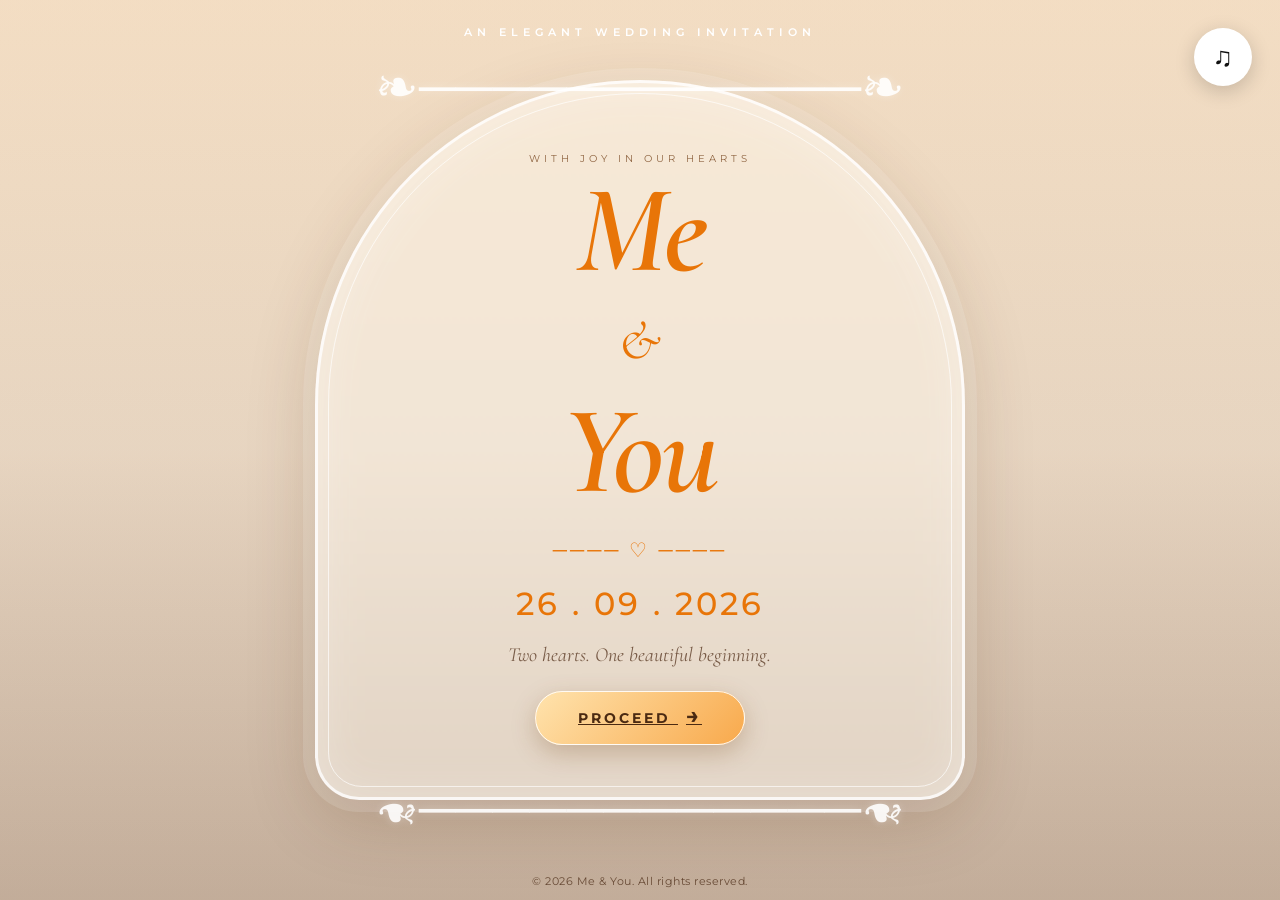
==== index.html @ c41dc235 "Add files via upload" ====
<!DOCTYPE html>
<html lang="en">
<head>
  <meta charset="UTF-8" />
  <meta name="viewport" content="width=device-width, initial-scale=1.0" />

  <title>Me & You | Wedding Invitation</title>

  <link rel="preconnect" href="https://fonts.googleapis.com">
  <link rel="preconnect" href="https://fonts.gstatic.com" crossorigin>

  <link
    href="https://fonts.googleapis.com/css2?family=Cormorant+Garamond:wght@400;500;600&family=Montserrat:wght@400;500;600;700&display=swap"
    rel="stylesheet"
  >

  <link rel="stylesheet" href="style.css" />
</head>

<body>

  <main class="invitation">

  <!-- Animated background particles -->
  <div class="particles">
    <span></span>
    <span></span>
    <span></span>
    <span></span>
    <span></span>
    <span></span>
    <span></span>
    <span></span>
    <span></span>
    <span></span>
  </div>

  <div class="overlay"></div>

  <!-- Music Button -->
  <button
    class="music-button"
    id="musicBtn"
    aria-label="Play or pause music"
  >
    <span id="musicIcon">♫</span>
  </button>

  <!-- Decorative ornaments -->
  <div class="ornament top">
    ❧────────────❧
  </div>

  <div class="ornament bottom">
    ❧────────────❧
  </div>

  <!-- Elegant Wedding Invitation -->
  <section class="content">

    <div class="welcome-text">
      <span>AN ELEGANT WEDDING INVITATION</span>
    </div>

    <div class="arch">

      <div class="inner">

        <p class="eyebrow">
          WITH JOY IN OUR HEARTS
        </p>

        <h1>Me</h1>

        <div class="ampersand">
          &amp;
        </div>

        <h1>You</h1>

        <div class="divider">
          ──── ♡ ────
        </div>

        <p class="date">
          26 . 09 . 2026
        </p>

        <p class="tagline">
          Two hearts. One beautiful beginning.
        </p>

        <a href="invitation.html" class="proceed">
    PROCEED
    <span>→</span>
</a>

      </div>

    </div>

  </section>

  <footer>
    © 2026 Me &amp; You. All rights reserved.
  </footer>

  </main>


  <!-- Wedding Music -->
  <audio
    id="weddingMusic"
    src="dondo.mp3"
    loop
    preload="auto">
  </audio>


  <script src="script.js"></script>

</body>
</html>
---- style.css ----
* {
  box-sizing: border-box;
}

:root {
  --gold: #e87508;
  --gold-light: #ffd38b;
  --cream: #fffaf1;
  --dark: #3b2415;
}

html, body {
  margin: 0;
  min-height: 100%;
  font-family: "Montserrat", sans-serif;
  background: #f6eee3;
}

body {
  overflow-x: hidden;
}

.invitation {
  position: relative;
  min-height: 100vh;
  min-height: 100svh;
  display: flex;
  align-items: center;
  justify-content: center;
  overflow: hidden;
  isolation: isolate;
  background:
    linear-gradient(rgba(215, 126, 40, .13), rgba(104, 52, 12, .20)),
    url("wedding-background.png") center center / cover no-repeat;
}

.overlay {
  position: absolute;
  inset: 0;
  background: linear-gradient(
    180deg,
    rgba(255, 193, 103, .08) 0%,
    rgba(255, 224, 176, .05) 50%,
    rgba(89, 45, 15, .18) 100%
  );
  z-index: -1;
}

.content {
  width: min(88vw, 650px);
  padding: 75px 0 95px;
}

.arch {
  position: relative;
  min-height: 720px;
  display: flex;
  align-items: center;
  justify-content: center;
  border: 3px solid rgba(255,255,255,.82);
  border-radius: 330px 330px 45px 45px;
  background: rgba(255, 250, 241, .43);
  box-shadow:
    0 0 0 12px rgba(255,255,255,.13),
    inset 0 0 50px rgba(255,255,255,.30),
    0 20px 70px rgba(79, 40, 10, .20);
  backdrop-filter: blur(1.5px);
}

.arch::before {
  content: "";
  position: absolute;
  inset: 10px;
  border: 1px solid rgba(255,255,255,.65);
  border-radius: 320px 320px 35px 35px;
  pointer-events: none;
}

.inner {
  width: 82%;
  text-align: center;
  color: var(--gold);
  position: relative;
  z-index: 2;
}

.eyebrow {
  color: rgba(111, 59, 19, .75);
  font-size: 10px;
  letter-spacing: 4px;
  margin: 0 0 20px;
}

h1 {
  margin: 0;
  font-family: "Cormorant Garamond", serif;
  font-size: clamp(70px, 12vw, 125px);
  line-height: .72;
  font-style: italic;
  font-weight: 600;
  letter-spacing: -3px;
}

.ampersand {
  font-family: "Cormorant Garamond", serif;
  font-size: 55px;
  font-style: italic;
  margin: 32px 0;
}

.divider {
  margin: 42px auto 22px;
  color: var(--gold);
  font-size: 20px;
  letter-spacing: 3px;
}

.date {
  font-size: clamp(22px, 4vw, 32px);
  letter-spacing: 3px;
  margin: 0;
  font-weight: 500;
}

.tagline {
  color: rgba(76, 42, 19, .72);
  font-family: "Cormorant Garamond", serif;
  font-size: 20px;
  font-style: italic;
  margin: 20px 0 35px;
}

.proceed {
  border: 1px solid rgba(255,255,255,.9);
  background: linear-gradient(135deg, #ffe3ad, #f8a94c);
  color: #4b2a12;
  border-radius: 50px;
  padding: 17px 42px;
  min-width: 220px;
  font-size: 14px;
  font-weight: 700;
  letter-spacing: 3px;
  cursor: pointer;
  box-shadow: 0 8px 25px rgba(109, 54, 9, .25);
  transition: transform .25s ease, box-shadow .25s ease;
}

.proceed span {
  font-size: 22px;
  margin-left: 8px;
}

.proceed:hover {
  transform: translateY(-3px) scale(1.02);
  box-shadow: 0 13px 30px rgba(109, 54, 9, .35);
}

.music-button {
  position: fixed;
  z-index: 20;
  top: 28px;
  right: 28px;
  width: 58px;
  height: 58px;
  border-radius: 50%;
  border: 3px solid rgba(255, 255, 255, .9);
  background: #fff;
  color: #111;
  font-size: 27px;
  cursor: pointer;
  box-shadow: 0 5px 20px rgba(0,0,0,.18);
  transition: transform .2s ease;
}

.music-button:hover {
  transform: scale(1.08);
}

.music-button.playing {
  animation: pulse 1.4s infinite;
}

.ornament {
  position: absolute;
  z-index: 5;
  color: white;
  opacity: .9;
  font-size: clamp(28px, 5vw, 52px);
  letter-spacing: 0;
  text-shadow: 0 0 8px rgba(255,255,255,.35);
}

.ornament.top {
  top: 55px;
  left: 50%;
  transform: translateX(-50%);
}

.ornament.bottom {
  bottom: 55px;
  left: 50%;
  transform: translateX(-50%) rotate(180deg);
}

footer {
  position: absolute;
  bottom: 12px;
  left: 0;
  right: 0;
  text-align: center;
  color: rgba(73, 42, 20, .75);
  font-size: 11px;
  letter-spacing: .5px;
}

@keyframes pulse {
  0%, 100% { box-shadow: 0 5px 20px rgba(0,0,0,.18); }
  50% { box-shadow: 0 0 0 10px rgba(255,255,255,.2), 0 5px 25px rgba(0,0,0,.22); }
}

@media (max-width: 600px) {
  .content {
    width: 82vw;
    padding: 65px 0 85px;
  }

  .arch {
    min-height: 620px;
    border-radius: 240px 240px 35px 35px;
  }

  .inner {
    width: 86%;
  }

  h1 {
    font-size: clamp(64px, 19vw, 95px);
  }

  .ampersand {
    font-size: 42px;
    margin: 27px 0;
  }

  .divider {
    margin-top: 30px;
  }

  .music-button {
    width: 50px;
    height: 50px;
    top: 18px;
    right: 18px;
  }

  .ornament {
    font-size: 25px;
  }
}
/* =========================================
   ELEGANT WEDDING INVITATION
   ANIMATED ENTRANCE EFFECTS
========================================= */

.invitation {
  animation: pageReveal 2s ease forwards;
}

@keyframes pageReveal {
  from {
    opacity: 0;
  }

  to {
    opacity: 1;
  }
}


/* Elegant heading above invitation */

.welcome-text {
  position: absolute;
  top: 25px;
  left: 50%;
  transform: translateX(-50%);
  z-index: 10;

  color: white;
  font-family: "Montserrat", sans-serif;
  font-size: 11px;
  font-weight: 600;
  letter-spacing: 5px;

  opacity: 0;
  animation: welcomeReveal 1.5s ease forwards;
  animation-delay: .8s;

  white-space: nowrap;
}

@keyframes welcomeReveal {

  from {
    opacity: 0;
    transform: translate(-50%, -20px);
  }

  to {
    opacity: 1;
    transform: translate(-50%, 0);
  }

}


/* Main invitation entrance */

.arch {
  opacity: 0;
  transform: translateY(70px) scale(.94);

  animation:
    invitationReveal 1.8s cubic-bezier(.22, 1, .36, 1)
    forwards;

  animation-delay: .4s;
}

@keyframes invitationReveal {

  0% {
    opacity: 0;
    transform: translateY(70px) scale(.94);
  }

  60% {
    opacity: 1;
  }

  100% {
    opacity: 1;
    transform: translateY(0) scale(1);
  }

}


/* Text entrance */

.eyebrow {
  opacity: 0;
  animation: textReveal 1s ease forwards;
  animation-delay: 1.5s;
}

h1 {
  opacity: 0;
  animation: nameReveal 1.3s cubic-bezier(.22, 1, .36, 1) forwards;
}

h1:nth-of-type(1) {
  animation-delay: 1.2s;
}

h1:nth-of-type(2) {
  animation-delay: 1.8s;
}

@keyframes nameReveal {

  from {
    opacity: 0;
    transform: translateY(30px);
    filter: blur(8px);
  }

  to {
    opacity: 1;
    transform: translateY(0);
    filter: blur(0);
  }

}

@keyframes textReveal {

  from {
    opacity: 0;
    transform: translateY(15px);
  }

  to {
    opacity: 1;
    transform: translateY(0);
  }

}


/* Ampersand */

.ampersand {
  opacity: 0;

  animation:
    ampersandReveal 1s ease forwards,
    gentleFloat 4s ease-in-out infinite;

  animation-delay: 1.5s, 3s;
}

@keyframes ampersandReveal {

  from {
    opacity: 0;
    transform: scale(.5) rotate(-15deg);
  }

  to {
    opacity: 1;
    transform: scale(1) rotate(0);
  }

}

@keyframes gentleFloat {

  0%, 100% {
    transform: translateY(0);
  }

  50% {
    transform: translateY(-7px);
  }

}


/* Date */

.date {
  opacity: 0;

  animation:
    dateReveal 1.2s ease forwards;

  animation-delay: 2.4s;
}

@keyframes dateReveal {

  from {
    opacity: 0;
    letter-spacing: 15px;
  }

  to {
    opacity: 1;
    letter-spacing: 3px;
  }

}


/* Tagline */

.tagline {
  opacity: 0;

  animation: textReveal 1s ease forwards;
  animation-delay: 2.8s;
}


/* Divider */

.divider {
  opacity: 0;

  animation: dividerReveal 1.2s ease forwards;
  animation-delay: 2.1s;
}

@keyframes dividerReveal {

  from {
    opacity: 0;
    transform: scaleX(0);
  }

  to {
    opacity: 1;
    transform: scaleX(1);
  }

}


/* Proceed button */

.proceed {
  opacity: 0;

  animation:
    buttonReveal 1s ease forwards,
    buttonGlow 2.5s ease-in-out infinite;

  animation-delay: 3.2s, 4.5s;
}

@keyframes buttonReveal {

  from {
    opacity: 0;
    transform: translateY(25px) scale(.9);
  }

  to {
    opacity: 1;
    transform: translateY(0) scale(1);
  }

}

@keyframes buttonGlow {

  0%, 100% {
    box-shadow:
      0 8px 25px rgba(109, 54, 9, .25);
  }

  50% {
    box-shadow:
      0 8px 35px rgba(255, 210, 130, .7),
      0 0 25px rgba(255, 225, 170, .5);
  }

}


/* Button hover */

.proceed:hover {

  transform: translateY(-4px) scale(1.04);

  box-shadow:
    0 15px 35px rgba(109, 54, 9, .35),
    0 0 25px rgba(255, 210, 130, .6);

}


/* =========================================
   FLOATING LIGHT PARTICLES
========================================= */

.particles {
  position: absolute;
  inset: 0;
  overflow: hidden;
  pointer-events: none;
  z-index: 2;
}

.particles span {
  position: absolute;

  width: 4px;
  height: 4px;

  background: white;

  border-radius: 50%;

  box-shadow:
    0 0 8px white,
    0 0 15px #ffd28a;

  opacity: 0;

  animation: sparkle 6s linear infinite;
}


/* Different particle positions */

.particles span:nth-child(1) {
  left: 10%;
  animation-delay: 0s;
}

.particles span:nth-child(2) {
  left: 20%;
  animation-delay: 1s;
}

.particles span:nth-child(3) {
  left: 30%;
  animation-delay: 3s;
}

.particles span:nth-child(4) {
  left: 40%;
  animation-delay: 2s;
}

.particles span:nth-child(5) {
  left: 50%;
  animation-delay: 4s;
}

.particles span:nth-child(6) {
  left: 60%;
  animation-delay: 1.5s;
}

.particles span:nth-child(7) {
  left: 70%;
  animation-delay: 3.5s;
}

.particles span:nth-child(8) {
  left: 80%;
  animation-delay: 2.5s;
}

.particles span:nth-child(9) {
  left: 90%;
  animation-delay: 4.5s;
}

.particles span:nth-child(10) {
  left: 95%;
  animation-delay: 5s;
}


@keyframes sparkle {

  0% {
    bottom: -10%;
    opacity: 0;
    transform: scale(.5);
  }

  20% {
    opacity: 1;
  }

  80% {
    opacity: .8;
  }

  100% {
    bottom: 110%;
    opacity: 0;
    transform: scale(1.5);
  }

}


/* =========================================
   MUSIC BUTTON
========================================= */

.music-button {

  animation:
    musicEntrance 1s ease forwards,
    musicPulse 2.5s ease-in-out infinite;

  animation-delay: 1.5s, 3s;

}

@keyframes musicEntrance {

  from {
    opacity: 0;
    transform: scale(0) rotate(-180deg);
  }

  to {
    opacity: 1;
    transform: scale(1) rotate(0);
  }

}

@keyframes musicPulse {

  0%, 100% {
    box-shadow:
      0 5px 20px rgba(0,0,0,.18);
  }

  50% {
    box-shadow:
      0 0 25px rgba(255,255,255,.8);
  }

}


/* =========================================
   ORNAMENT ANIMATION
========================================= */

.ornament.top {

  opacity: 0;

  animation:
    ornamentTop 1.5s ease forwards;

  animation-delay: .5s;

}

.ornament.bottom {

  opacity: 0;

  animation:
    ornamentBottom 1.5s ease forwards;

  animation-delay: .7s;

}

@keyframes ornamentTop {

  from {
    opacity: 0;
    transform: translate(-50%, -30px);
  }

  to {
    opacity: .9;
    transform: translate(-50%, 0);
  }

}

@keyframes ornamentBottom {

  from {
    opacity: 0;
    transform: translate(-50%, 30px) rotate(180deg);
  }

  to {
    opacity: .9;
    transform: translate(-50%, 0) rotate(180deg);
  }

}


/* =========================================
   MOBILE
========================================= */

@media (max-width: 600px) {

  .welcome-text {
    top: 20px;
    font-size: 8px;
    letter-spacing: 3px;
  }

  .particles span {
    width: 3px;
    height: 3px;
  }

}
.arch.leaving {
  animation: invitationExit .7s ease forwards;
}

@keyframes invitationExit {

  to {
    opacity: 0;
    transform: scale(1.08);
    filter: blur(10px);
  }

}
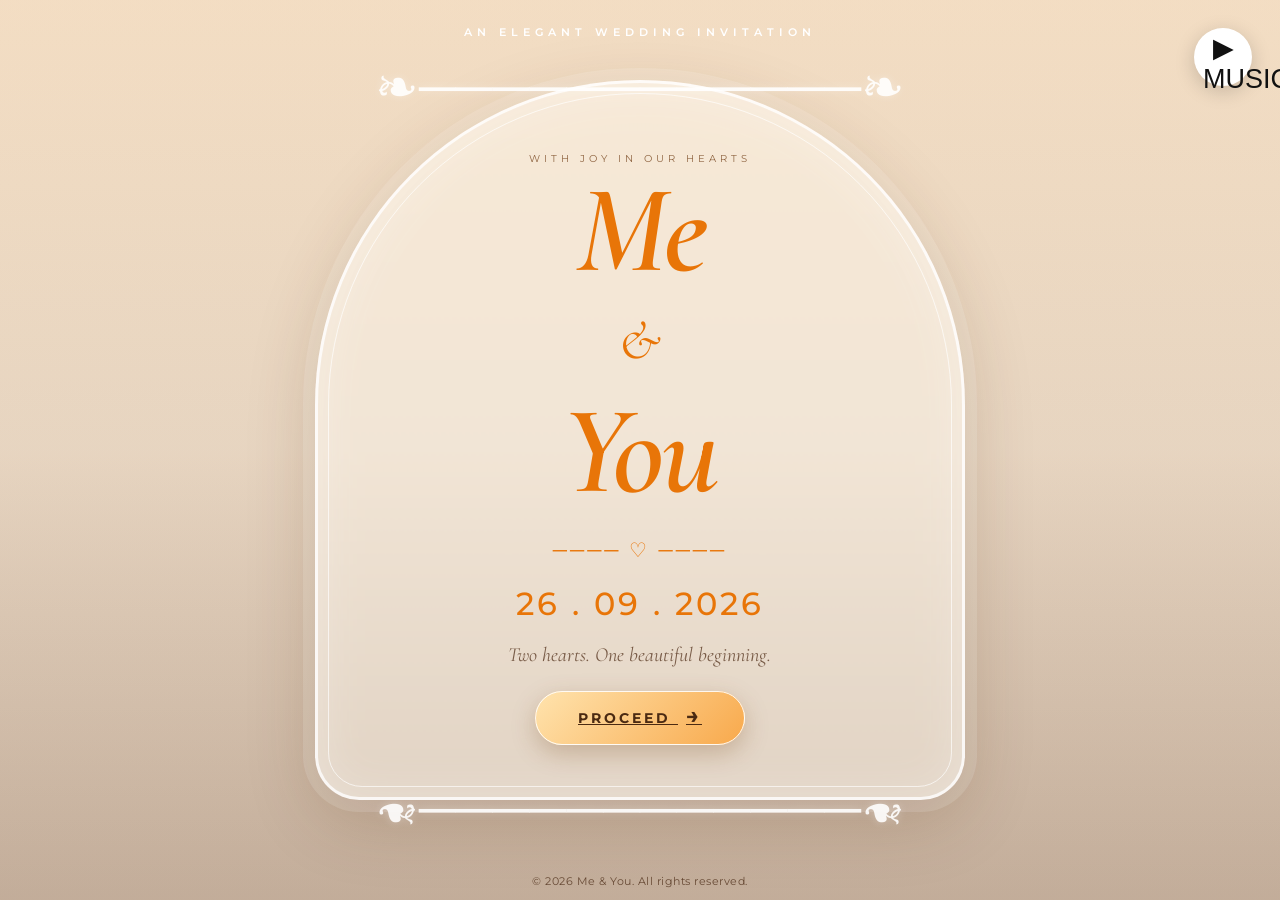
==== commit a4fad987: "Update index.html" ====
--- a/index.html
+++ b/index.html
@@ -21,103 +21,137 @@
 
   <main class="invitation">
 
-  <!-- Animated background particles -->
-  <div class="particles">
-    <span></span>
-    <span></span>
-    <span></span>
-    <span></span>
-    <span></span>
-    <span></span>
-    <span></span>
-    <span></span>
-    <span></span>
-    <span></span>
-  </div>
-
-  <div class="overlay"></div>
-
-  <!-- Music Button -->
-  <button
-    class="music-button"
-    id="musicBtn"
-    aria-label="Play or pause music"
-  >
-    <span id="musicIcon">♫</span>
-  </button>
-
-  <!-- Decorative ornaments -->
-  <div class="ornament top">
-    ❧────────────❧
-  </div>
-
-  <div class="ornament bottom">
-    ❧────────────❧
-  </div>
-
-  <!-- Elegant Wedding Invitation -->
-  <section class="content">
-
-    <div class="welcome-text">
-      <span>AN ELEGANT WEDDING INVITATION</span>
+    <!-- Animated background particles -->
+    <div class="particles">
+      <span></span>
+      <span></span>
+      <span></span>
+      <span></span>
+      <span></span>
+      <span></span>
+      <span></span>
+      <span></span>
+      <span></span>
+      <span></span>
     </div>
 
-    <div class="arch">
+    <div class="overlay"></div>
 
-      <div class="inner">
 
-        <p class="eyebrow">
-          WITH JOY IN OUR HEARTS
-        </p>
+    <!-- =========================
+         MUSIC BUTTON
+         ========================= -->
 
-        <h1>Me</h1>
+    <button
+      class="music-button"
+      id="musicBtn"
+      type="button"
+      aria-label="Play wedding music"
+      aria-pressed="false"
+    >
+      <span
+        id="musicIcon"
+        aria-hidden="true"
+      >
+        ▶
+      </span>
 
-        <div class="ampersand">
-          &amp;
+      <span class="music-label">
+        MUSIC
+      </span>
+    </button>
+
+
+    <!-- Decorative ornaments -->
+
+    <div class="ornament top">
+      ❧────────────❧
+    </div>
+
+    <div class="ornament bottom">
+      ❧────────────❧
+    </div>
+
+
+    <!-- Elegant Wedding Invitation -->
+
+    <section class="content">
+
+      <div class="welcome-text">
+        <span>
+          AN ELEGANT WEDDING INVITATION
+        </span>
+      </div>
+
+
+      <div class="arch">
+
+        <div class="inner">
+
+          <p class="eyebrow">
+            WITH JOY IN OUR HEARTS
+          </p>
+
+          <h1>
+            Me
+          </h1>
+
+          <div class="ampersand">
+            &amp;
+          </div>
+
+          <h1>
+            You
+          </h1>
+
+          <div class="divider">
+            ──── ♡ ────
+          </div>
+
+          <p class="date">
+            26 . 09 . 2026
+          </p>
+
+          <p class="tagline">
+            Two hearts. One beautiful beginning.
+          </p>
+
+
+          <a
+            href="invitation.html"
+            class="proceed"
+          >
+            PROCEED
+            <span>→</span>
+          </a>
+
         </div>
-
-        <h1>You</h1>
-
-        <div class="divider">
-          ──── ♡ ────
-        </div>
-
-        <p class="date">
-          26 . 09 . 2026
-        </p>
-
-        <p class="tagline">
-          Two hearts. One beautiful beginning.
-        </p>
-
-        <a href="invitation.html" class="proceed">
-    PROCEED
-    <span>→</span>
-</a>
 
       </div>
 
-    </div>
+    </section>
 
-  </section>
 
-  <footer>
-    © 2026 Me &amp; You. All rights reserved.
-  </footer>
+    <footer>
+      © 2026 Me &amp; You. All rights reserved.
+    </footer>
 
   </main>
 
 
-  <!-- Wedding Music -->
+  <!-- =========================
+       WEDDING MUSIC
+       ========================= -->
+
   <audio
     id="weddingMusic"
     src="dondo.mp3"
     loop
-    preload="auto">
-  </audio>
+    preload="auto"
+  ></audio>
 
 
   <script src="script.js"></script>
 
 </body>
-</html>+</html>
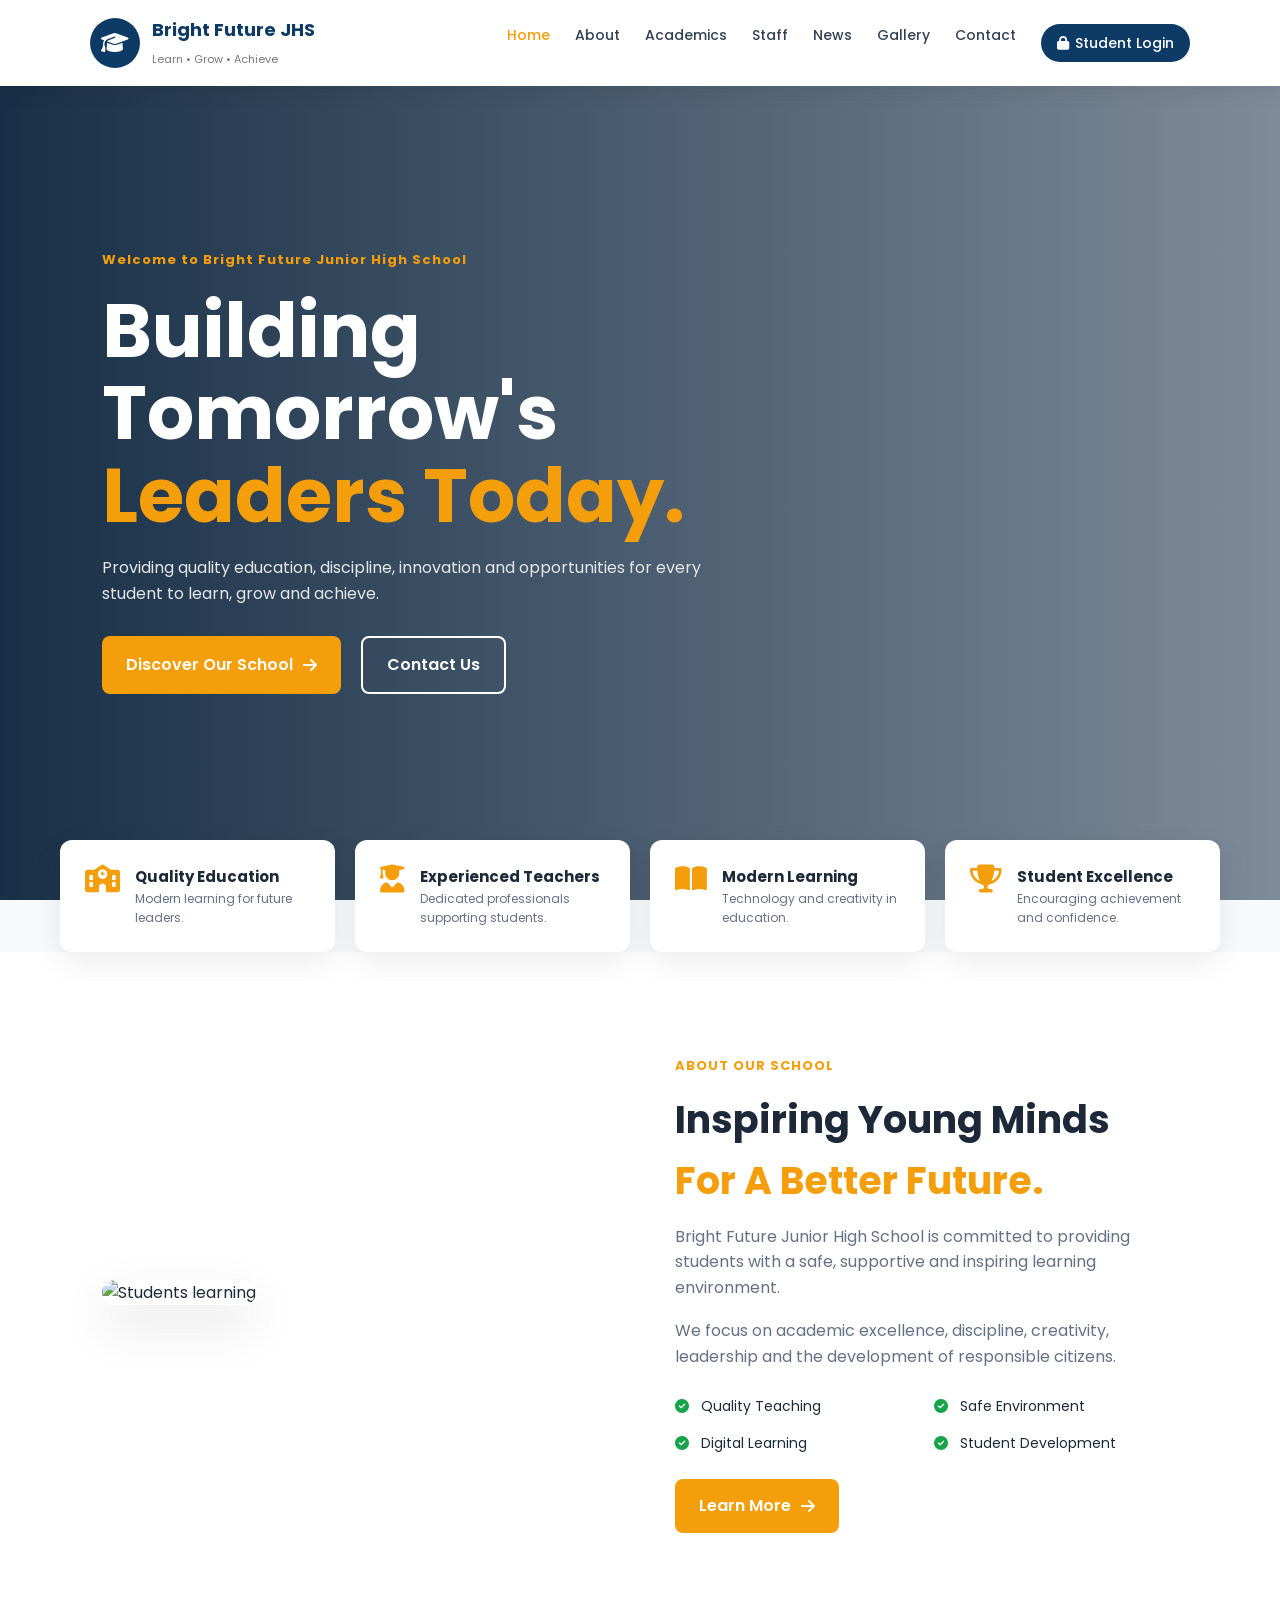
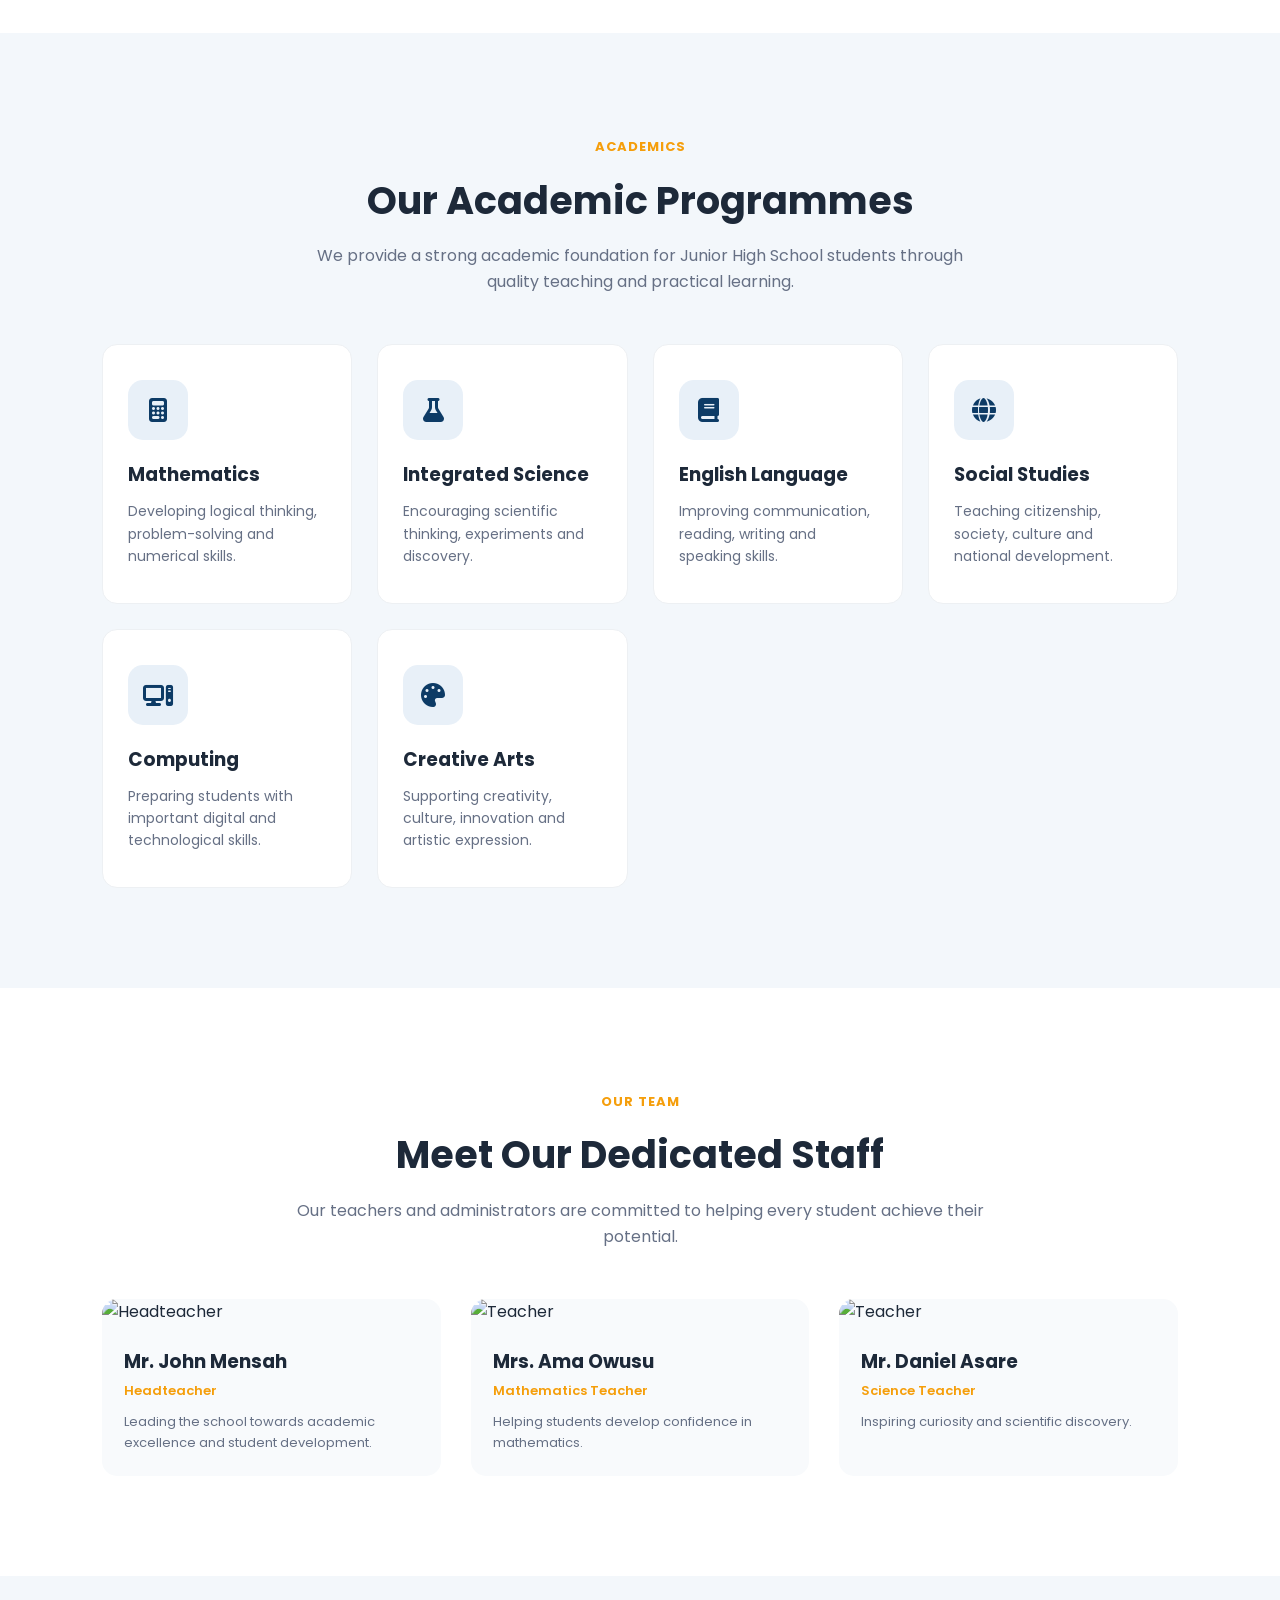
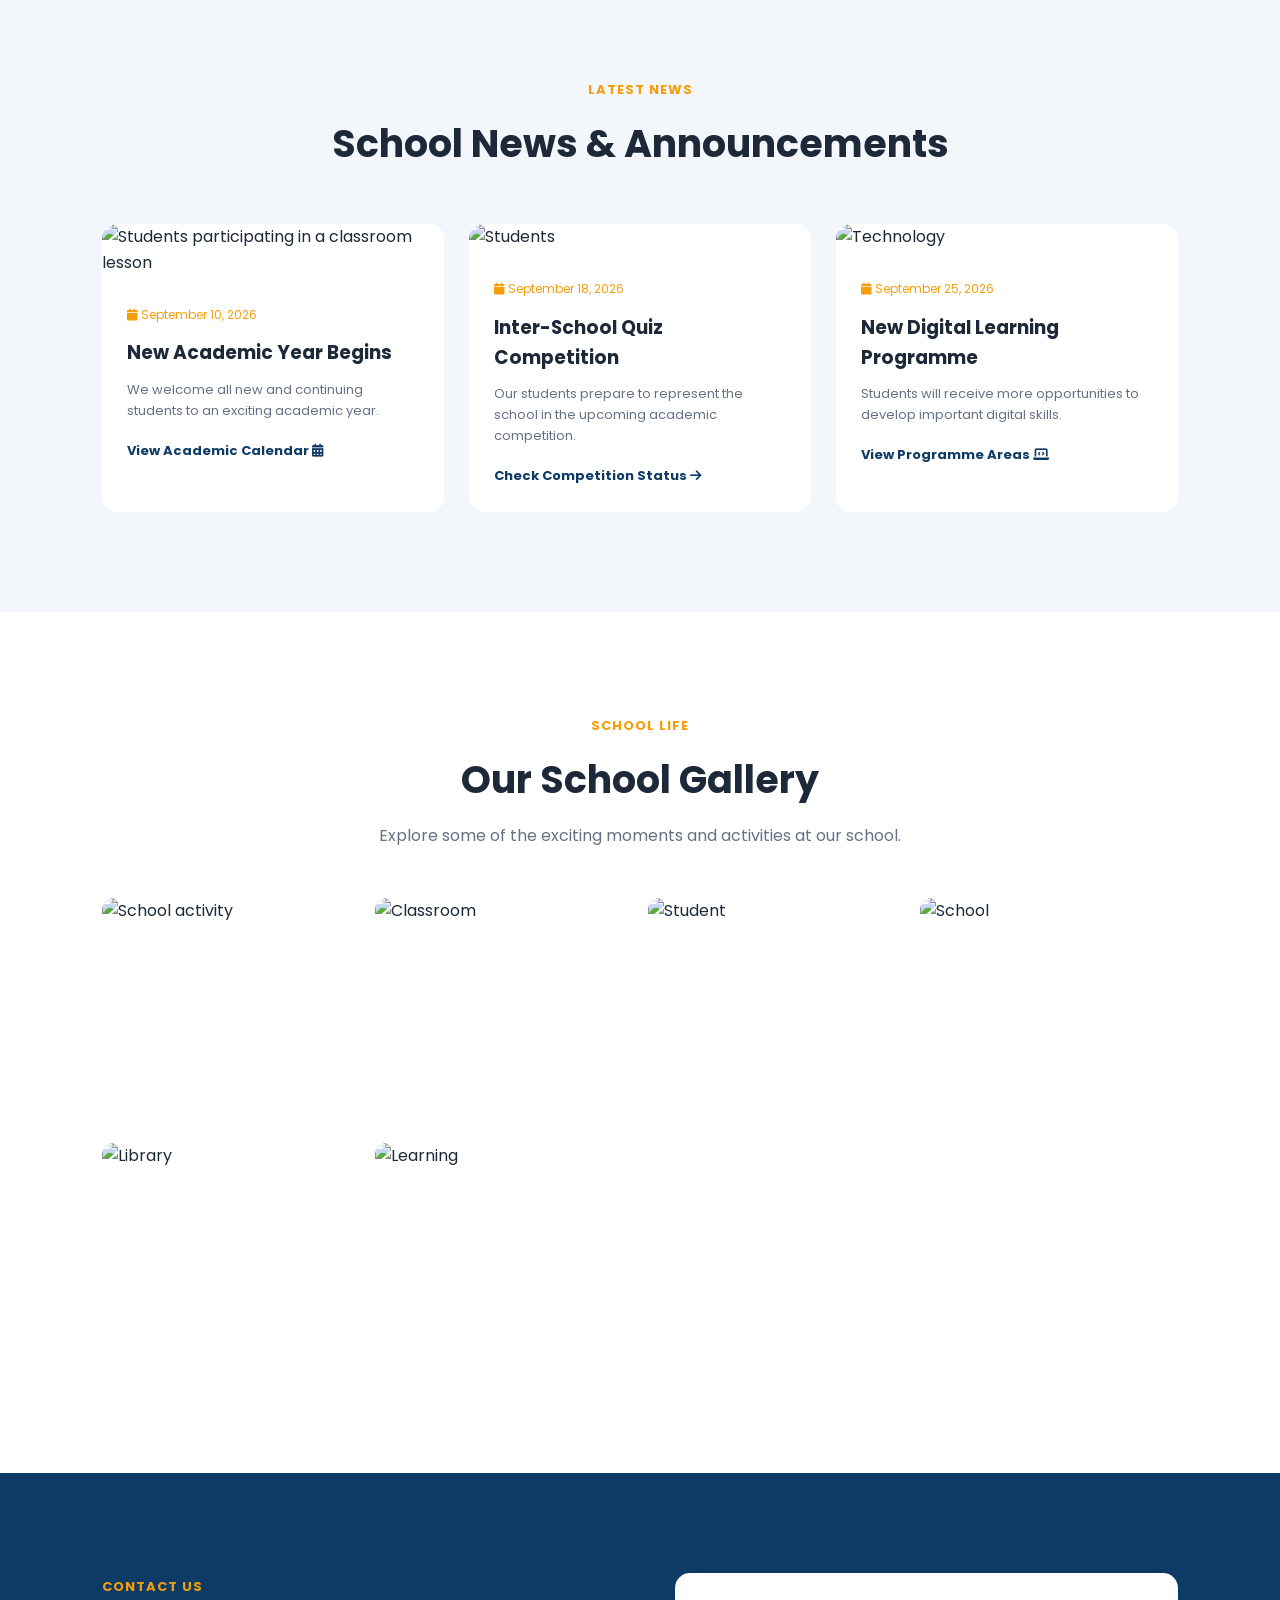
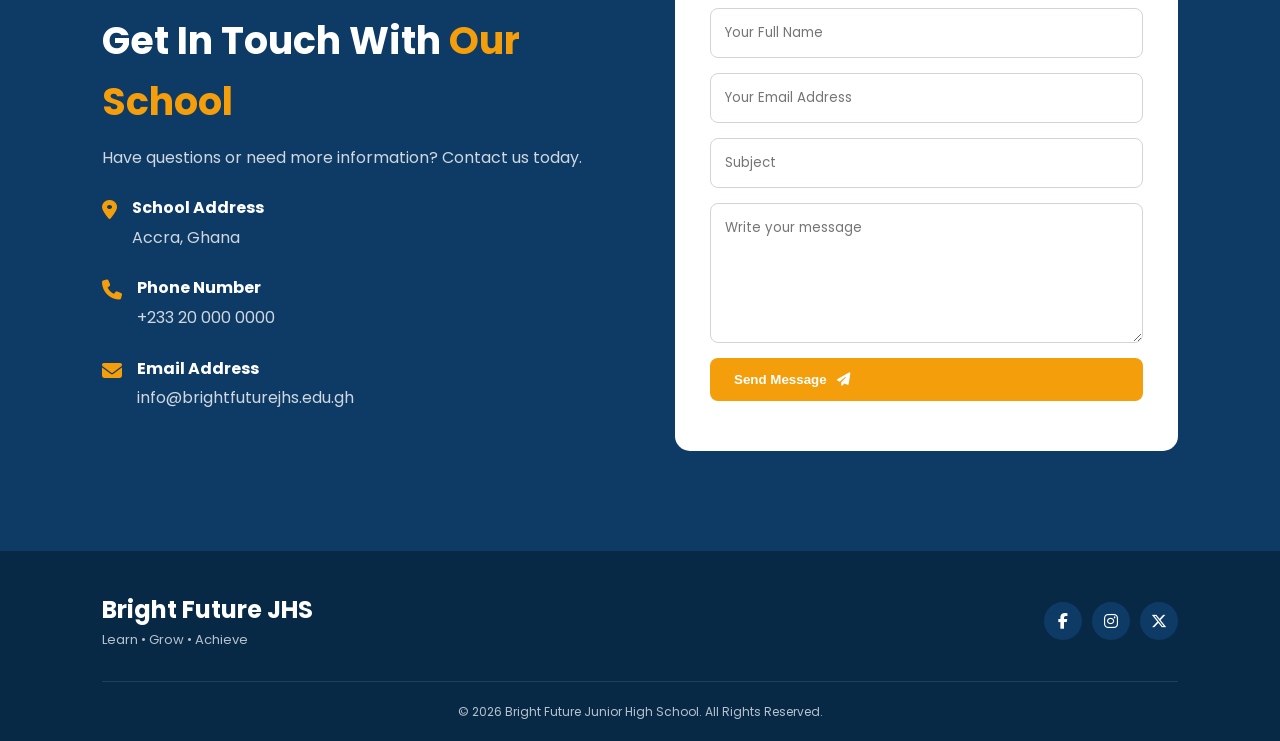
==== commit a7729468: "Add files via upload" ====
--- a/index.html
+++ b/index.html
@@ -1,157 +1,1509 @@
 <!DOCTYPE html>
 <html lang="en">
 <head>
-  <meta charset="UTF-8" />
-  <meta name="viewport" content="width=device-width, initial-scale=1.0" />
-
-  <title>Me & You | Wedding Invitation</title>
-
-  <link rel="preconnect" href="https://fonts.googleapis.com">
-  <link rel="preconnect" href="https://fonts.gstatic.com" crossorigin>
-
-  <link
-    href="https://fonts.googleapis.com/css2?family=Cormorant+Garamond:wght@400;500;600&family=Montserrat:wght@400;500;600;700&display=swap"
-    rel="stylesheet"
-  >
-
-  <link rel="stylesheet" href="style.css" />
+    <meta charset="UTF-8">
+    <meta name="viewport" content="width=device-width, initial-scale=1.0">
+
+    <title>Bright Future JHS | Learn • Grow • Achieve</title>
+
+    <!-- Google Font -->
+    <link rel="preconnect" href="https://fonts.googleapis.com">
+    <link rel="preconnect" href="https://fonts.gstatic.com" crossorigin>
+
+    <link href="https://fonts.googleapis.com/css2?family=Poppins:wght@300;400;500;600;700;800&display=swap"
+          rel="stylesheet">
+
+    <!-- Font Awesome -->
+    <link rel="stylesheet"
+          href="https://cdnjs.cloudflare.com/ajax/libs/font-awesome/6.5.2/css/all.min.css">
+
+    <link rel="stylesheet" href="style.css">
+<style>
+/* =========================
+   ACADEMIC TOPICS MODAL
+========================== */
+.academic-card{cursor:pointer;position:relative;overflow:hidden;}
+.academic-card::after{content:"Click to view topics";position:absolute;bottom:14px;right:16px;font-size:11px;font-weight:600;letter-spacing:.3px;opacity:0;transform:translateY(8px);transition:.3s ease;}
+.academic-card:hover::after{opacity:.75;transform:translateY(0);}
+.academic-card:focus-visible{outline:3px solid rgba(37,99,235,.35);outline-offset:4px;}
+
+.topics-modal{position:fixed;inset:0;z-index:9999;display:none;align-items:center;justify-content:center;padding:24px;}
+.topics-modal.active{display:flex;}
+.topics-modal-backdrop{position:absolute;inset:0;background:rgba(7,15,30,.62);backdrop-filter:blur(12px);-webkit-backdrop-filter:blur(12px);opacity:0;transition:opacity .35s ease;}
+.topics-modal.active .topics-modal-backdrop{opacity:1;}
+.topics-modal-content{position:relative;width:min(760px,100%);max-height:min(86vh,780px);overflow-y:auto;padding:38px;border-radius:28px;background:rgba(255,255,255,.94);border:1px solid rgba(255,255,255,.9);box-shadow:0 30px 90px rgba(0,0,0,.25),inset 0 1px 0 rgba(255,255,255,.95);transform:translateY(35px) scale(.94);opacity:0;transition:transform .45s cubic-bezier(.22,1,.36,1),opacity .35s ease;}
+.topics-modal.active .topics-modal-content{transform:translateY(0) scale(1);opacity:1;}
+.topics-modal-content::before{content:"";position:absolute;top:-20%;left:-35%;width:35%;height:150%;background:linear-gradient(100deg,transparent,rgba(255,255,255,.95),transparent);transform:skewX(-20deg);animation:topicMirror 5s ease-in-out infinite;pointer-events:none;}
+@keyframes topicMirror{0%,45%{left:-45%;opacity:0}55%{opacity:.7}80%,100%{left:120%;opacity:0}}
+.topics-close{position:absolute;top:16px;right:16px;width:42px;height:42px;border:0;border-radius:50%;font-size:28px;line-height:1;background:#fff;color:#263248;box-shadow:0 8px 24px rgba(0,0,0,.12);cursor:pointer;transition:.25s ease;z-index:2;}
+.topics-close:hover{transform:rotate(90deg) scale(1.06);box-shadow:0 12px 30px rgba(0,0,0,.18);}
+.topics-modal-icon{width:64px;height:64px;border-radius:20px;display:grid;place-items:center;margin-bottom:16px;background:linear-gradient(145deg,#fff,#eef3fa);color:#2563eb;box-shadow:inset 0 1px 2px #fff,0 10px 25px rgba(0,0,0,.08);font-size:25px;}
+.topics-modal-content h2{margin:4px 0 8px;font-size:clamp(30px,5vw,44px);}
+.topics-modal-content>p{margin:0 0 24px;color:#667085;}
+.topics-list{display:grid;grid-template-columns:repeat(2,minmax(0,1fr));gap:13px;}
+.topic-item{display:flex;align-items:center;gap:13px;padding:15px 16px;border:1px solid rgba(30,41,59,.08);border-radius:17px;background:linear-gradient(145deg,rgba(255,255,255,.98),rgba(243,247,252,.92));box-shadow:0 8px 22px rgba(15,23,42,.06),inset 0 1px 0 #fff;opacity:0;transform:translateY(12px);animation:topicItemIn .45s ease forwards;}
+.topic-number{min-width:34px;height:34px;border-radius:11px;display:grid;place-items:center;background:#eef4ff;color:#2563eb;font-size:12px;font-weight:800;}
+.topic-item span:last-child{font-weight:600;color:#273449;}
+@keyframes topicItemIn{to{opacity:1;transform:translateY(0)}}
+@media(max-width:650px){.topics-modal{padding:14px}.topics-modal-content{padding:30px 18px 22px;border-radius:22px}.topics-list{grid-template-columns:1fr}.topics-close{top:12px;right:12px}}
+body.modal-open{overflow:hidden;}
+
+.calendar-trigger{cursor:pointer}.calendar-modal{position:fixed;inset:0;z-index:10000;display:none;align-items:center;justify-content:center;padding:18px}.calendar-modal.active{display:flex}.calendar-backdrop{position:absolute;inset:0;background:rgba(7,15,30,.68);backdrop-filter:blur(14px);opacity:0;transition:opacity .35s}.calendar-modal.active .calendar-backdrop{opacity:1}.calendar-content{position:relative;width:min(920px,100%);max-height:90vh;overflow-y:auto;padding:34px;border-radius:30px;background:linear-gradient(145deg,rgba(255,255,255,.97),rgba(244,248,253,.94));box-shadow:0 35px 100px rgba(0,0,0,.28);transform:translateY(35px) scale(.94);opacity:0;transition:.45s}.calendar-modal.active .calendar-content{transform:none;opacity:1}.calendar-close{position:absolute;top:14px;right:14px;width:44px;height:44px;border:0;border-radius:50%;background:#fff;color:#263248;font-size:28px;cursor:pointer;z-index:2}.calendar-heading{text-align:center;margin-bottom:24px}.calendar-icon{width:66px;height:66px;margin:0 auto 14px;border-radius:20px;display:grid;place-items:center;background:#eef3fa;color:#2563eb;font-size:25px}.calendar-heading h2{margin:5px 0 7px;font-size:clamp(28px,5vw,42px)}.calendar-heading p{margin:0;color:#667085}.calendar-year{display:inline-flex;gap:8px;margin-top:12px;padding:8px 14px;border-radius:999px;background:#eef4ff;color:#2563eb;font-size:12px;font-weight:800}.calendar-grid{display:grid;grid-template-columns:repeat(2,minmax(0,1fr));gap:14px}.calendar-event{display:flex;gap:14px;align-items:flex-start;padding:18px;border-radius:20px;border:1px solid rgba(30,41,59,.08);background:linear-gradient(145deg,#fff,#f2f6fb);box-shadow:0 10px 26px rgba(15,23,42,.07);opacity:0;transform:translateY(14px);animation:calendarEventIn .5s ease forwards}.calendar-event-icon{min-width:48px;width:48px;height:48px;border-radius:15px;display:grid;place-items:center;background:#eef4ff;color:#2563eb;font-size:19px}.calendar-event h3{margin:0 0 5px;font-size:16px;color:#273449}.calendar-date{display:block;margin-bottom:5px;color:#2563eb;font-size:12px;font-weight:800}.calendar-event p{margin:0;color:#667085;font-size:13px;line-height:1.55}@keyframes calendarEventIn{to{opacity:1;transform:none}}.calendar-note{margin-top:18px;padding:16px 18px;border-radius:18px;background:rgba(255,255,255,.75);color:#667085;font-size:12px;line-height:1.6}@media(max-width:680px){.calendar-content{padding:28px 16px 20px}.calendar-grid{grid-template-columns:1fr}}
+
+.quiz-status-trigger{cursor:pointer}
+.quiz-status-modal{position:fixed;inset:0;z-index:10000;display:none;align-items:center;justify-content:center;padding:20px}
+.quiz-status-modal.active{display:flex;animation:quizFadeIn .25s ease}
+.quiz-status-backdrop{position:absolute;inset:0;background:rgba(15,23,42,.62);backdrop-filter:blur(8px)}
+.quiz-status-content{position:relative;width:min(520px,100%);padding:38px 30px 30px;border-radius:28px;background:rgba(255,255,255,.96);box-shadow:0 25px 70px rgba(0,0,0,.25);text-align:center;overflow:hidden;animation:quizPop .35s ease}
+.quiz-status-content:before{content:"";position:absolute;inset:0;pointer-events:none;background:linear-gradient(120deg,transparent 20%,rgba(255,255,255,.8) 50%,transparent 80%);transform:translateX(-120%);animation:quizSweep 2.2s ease .2s 1}
+.quiz-status-icon{width:72px;height:72px;margin:0 auto 18px;border-radius:50%;display:grid;place-items:center;background:linear-gradient(135deg,#7f1730,#bd8a32);color:#fff;font-size:28px;box-shadow:0 12px 28px rgba(127,23,48,.22)}
+.quiz-status-content h2{margin:0 0 10px;color:#7f1730;font-family:"Cormorant Garamond",serif;font-size:32px}
+.quiz-status-content p{margin:0 auto;color:#667085;line-height:1.7;max-width:420px;font-size:15px}
+.quiz-status-close{position:absolute;top:14px;right:16px;border:0;background:transparent;color:#667085;font-size:28px;line-height:1;cursor:pointer;width:40px;height:40px;border-radius:50%}
+.quiz-status-close:hover{background:#f3f4f6;color:#7f1730}
+@keyframes quizFadeIn{from{opacity:0}to{opacity:1}}
+@keyframes quizPop{from{opacity:0;transform:translateY(18px) scale(.94)}to{opacity:1;transform:translateY(0) scale(1)}}
+@keyframes quizSweep{to{transform:translateX(120%)}}
+@media(max-width:600px){.quiz-status-content{padding:34px 22px 26px}.quiz-status-content h2{font-size:28px}}
+
+/* =========================
+   ABOUT OUR SCHOOL MODAL
+========================== */
+.about-school-modal{
+    position:fixed;
+    inset:0;
+    z-index:11000;
+    display:none;
+    align-items:center;
+    justify-content:center;
+    padding:20px;
+}
+.about-school-modal.active{display:flex;}
+
+.about-school-backdrop{
+    position:absolute;
+    inset:0;
+    background:rgba(7,15,30,.72);
+    backdrop-filter:blur(14px);
+    -webkit-backdrop-filter:blur(14px);
+    opacity:0;
+    transition:opacity .35s ease;
+}
+.about-school-modal.active .about-school-backdrop{opacity:1;}
+
+.about-school-content{
+    position:relative;
+    width:min(1050px,100%);
+    max-height:90vh;
+    overflow-y:auto;
+    border-radius:30px;
+    background:linear-gradient(145deg,rgba(255,255,255,.98),rgba(244,248,253,.96));
+    border:1px solid rgba(255,255,255,.9);
+    box-shadow:0 35px 110px rgba(0,0,0,.30),inset 0 1px 0 rgba(255,255,255,.95);
+    transform:translateY(40px) scale(.94);
+    opacity:0;
+    transition:transform .45s cubic-bezier(.22,1,.36,1),opacity .35s ease;
+    overflow-x:hidden;
+}
+.about-school-modal.active .about-school-content{
+    transform:translateY(0) scale(1);
+    opacity:1;
+}
+.about-school-content::before{
+    content:"";
+    position:absolute;
+    top:-20%;
+    left:-35%;
+    width:32%;
+    height:150%;
+    background:linear-gradient(100deg,transparent,rgba(255,255,255,.9),transparent);
+    transform:skewX(-20deg);
+    animation:aboutMirror 5s ease-in-out infinite;
+    pointer-events:none;
+    z-index:0;
+}
+@keyframes aboutMirror{
+    0%,45%{left:-45%;opacity:0}
+    55%{opacity:.7}
+    80%,100%{left:120%;opacity:0}
+}
+
+.about-school-close{
+    position:absolute;
+    top:16px;
+    right:16px;
+    width:44px;
+    height:44px;
+    border:0;
+    border-radius:50%;
+    background:rgba(255,255,255,.95);
+    color:#263248;
+    font-size:28px;
+    line-height:1;
+    cursor:pointer;
+    box-shadow:0 10px 28px rgba(0,0,0,.13);
+    transition:.25s ease;
+    z-index:5;
+}
+.about-school-close:hover{
+    transform:rotate(90deg) scale(1.06);
+    box-shadow:0 14px 34px rgba(0,0,0,.18);
+}
+
+.about-school-grid{
+    position:relative;
+    z-index:1;
+    display:grid;
+    grid-template-columns:minmax(300px,.9fr) minmax(0,1.1fr);
+    min-height:610px;
+}
+
+.about-school-visual{
+    position:relative;
+    min-height:610px;
+    overflow:hidden;
+    background:#e9eef5;
+}
+.about-school-visual img{
+    width:100%;
+    height:100%;
+    min-height:610px;
+    object-fit:cover;
+    display:block;
+    transition:transform .7s ease;
+}
+.about-school-modal.active .about-school-visual img{
+    transform:scale(1.025);
+}
+.about-school-visual::after{
+    content:"";
+    position:absolute;
+    inset:0;
+    background:linear-gradient(180deg,rgba(7,15,30,.04) 25%,rgba(7,15,30,.68) 100%);
+}
+.about-school-badge{
+    position:absolute;
+    left:24px;
+    bottom:24px;
+    z-index:2;
+    color:#fff;
+    max-width:300px;
+}
+.about-school-badge span{
+    display:inline-flex;
+    align-items:center;
+    gap:8px;
+    padding:8px 12px;
+    margin-bottom:10px;
+    border-radius:999px;
+    background:rgba(255,255,255,.16);
+    border:1px solid rgba(255,255,255,.3);
+    backdrop-filter:blur(10px);
+    -webkit-backdrop-filter:blur(10px);
+    font-size:11px;
+    font-weight:700;
+    letter-spacing:.5px;
+    text-transform:uppercase;
+}
+.about-school-badge h3{
+    margin:0;
+    font-size:clamp(24px,3vw,34px);
+    line-height:1.15;
+    color:#fff;
+}
+
+.about-school-info{
+    padding:48px 42px 38px;
+}
+.about-school-eyebrow{
+    display:inline-flex;
+    align-items:center;
+    gap:8px;
+    margin-bottom:9px;
+    color:#2563eb;
+    font-size:11px;
+    font-weight:800;
+    letter-spacing:1.2px;
+    text-transform:uppercase;
+}
+.about-school-info h2{
+    margin:0 0 10px;
+    font-size:clamp(30px,4vw,46px);
+    line-height:1.08;
+    color:#172033;
+}
+.about-school-lead{
+    margin:0 0 25px;
+    color:#667085;
+    font-size:14px;
+    line-height:1.75;
+}
+
+.about-school-pillars{
+    display:grid;
+    grid-template-columns:repeat(2,minmax(0,1fr));
+    gap:12px;
+    margin-bottom:25px;
+}
+.about-school-pillar{
+    padding:16px;
+    border-radius:18px;
+    border:1px solid rgba(30,41,59,.08);
+    background:linear-gradient(145deg,#fff,#f3f7fb);
+    box-shadow:0 8px 22px rgba(15,23,42,.055);
+    opacity:0;
+    transform:translateY(12px);
+}
+.about-school-modal.active .about-school-pillar{
+    animation:aboutPillarIn .45s ease forwards;
+}
+.about-school-pillar:nth-child(1){animation-delay:.08s}
+.about-school-pillar:nth-child(2){animation-delay:.14s}
+.about-school-pillar:nth-child(3){animation-delay:.20s}
+.about-school-pillar:nth-child(4){animation-delay:.26s}
+@keyframes aboutPillarIn{
+    to{opacity:1;transform:translateY(0)}
+}
+.about-school-pillar-icon{
+    width:38px;
+    height:38px;
+    margin-bottom:10px;
+    border-radius:12px;
+    display:grid;
+    place-items:center;
+    background:#eef4ff;
+    color:#2563eb;
+    font-size:16px;
+}
+.about-school-pillar h3{
+    margin:0 0 5px;
+    color:#273449;
+    font-size:15px;
+}
+.about-school-pillar p{
+    margin:0;
+    color:#667085;
+    font-size:12px;
+    line-height:1.6;
+}
+
+.about-school-mission-vision{
+    display:grid;
+    grid-template-columns:repeat(2,minmax(0,1fr));
+    gap:12px;
+    margin-bottom:22px;
+}
+.about-school-panel{
+    padding:18px;
+    border-radius:19px;
+    background:#fff;
+    border:1px solid rgba(30,41,59,.08);
+    box-shadow:0 8px 22px rgba(15,23,42,.05);
+}
+.about-school-panel h3{
+    display:flex;
+    align-items:center;
+    gap:8px;
+    margin:0 0 7px;
+    color:#172033;
+    font-size:15px;
+}
+.about-school-panel h3 i{color:#2563eb}
+.about-school-panel p{
+    margin:0;
+    color:#667085;
+    font-size:12px;
+    line-height:1.65;
+}
+
+.about-school-commitment{
+    display:flex;
+    align-items:flex-start;
+    gap:12px;
+    padding:16px 18px;
+    border-radius:18px;
+    background:linear-gradient(135deg,#eef4ff,#f8fafc);
+    border:1px solid rgba(37,99,235,.09);
+}
+.about-school-commitment i{
+    margin-top:2px;
+    color:#2563eb;
+    font-size:18px;
+}
+.about-school-commitment p{
+    margin:0;
+    color:#526075;
+    font-size:12px;
+    line-height:1.65;
+}
+.about-school-commitment strong{color:#273449}
+
+@media(max-width:820px){
+    .about-school-content{
+        width:min(720px,100%);
+        max-height:92vh;
+        border-radius:25px;
+    }
+    .about-school-grid{
+        grid-template-columns:1fr;
+        min-height:0;
+    }
+    .about-school-visual{
+        min-height:300px;
+        height:300px;
+    }
+    .about-school-visual img{
+        min-height:300px;
+    }
+    .about-school-info{
+        padding:34px 28px 30px;
+    }
+}
+
+@media(max-width:560px){
+    .about-school-modal{padding:10px}
+    .about-school-content{border-radius:21px;max-height:94vh}
+    .about-school-close{
+        top:11px;
+        right:11px;
+        width:40px;
+        height:40px;
+        font-size:25px;
+    }
+    .about-school-visual{min-height:230px;height:230px}
+    .about-school-visual img{min-height:230px}
+    .about-school-badge{left:17px;bottom:17px;max-width:250px}
+    .about-school-badge h3{font-size:25px}
+    .about-school-info{padding:27px 17px 22px}
+    .about-school-info h2{font-size:31px}
+    .about-school-pillars,
+    .about-school-mission-vision{grid-template-columns:1fr}
+    .about-school-lead{font-size:13px}
+}
+
+</style>
 </head>
 
 <body>
 
-  <main class="invitation">
-
-    <!-- Animated background particles -->
-    <div class="particles">
-      <span></span>
-      <span></span>
-      <span></span>
-      <span></span>
-      <span></span>
-      <span></span>
-      <span></span>
-      <span></span>
-      <span></span>
-      <span></span>
+    <!-- =========================
+         HEADER / NAVIGATION
+    ========================== -->
+
+    <header class="header">
+
+        <a href="#home" class="logo">
+            <div class="logo-icon">
+                <i class="fa-solid fa-graduation-cap"></i>
+            </div>
+
+            <div>
+                <h2>Bright Future JHS</h2>
+                <span>Learn • Grow • Achieve</span>
+            </div>
+        </a>
+
+
+        <nav class="navbar" id="navbar">
+
+            <a href="#home" class="nav-link active">Home</a>
+            <a href="#about" class="nav-link">About</a>
+            <a href="#academics" class="nav-link">Academics</a>
+            <a href="#staff" class="nav-link">Staff</a>
+            <a href="#news" class="nav-link">News</a>
+            <a href="#gallery" class="nav-link">Gallery</a>
+            <a href="#contact" class="nav-link">Contact</a>
+            <a href="login.html" class="nav-link nav-link-login">
+                <i class="fa-solid fa-lock"></i>
+                Student Login
+            </a>
+
+        </nav>
+
+
+        <button class="menu-btn" id="menuBtn">
+            <i class="fa-solid fa-bars"></i>
+        </button>
+
+    </header>
+
+
+
+    <!-- =========================
+         HERO / HOME
+    ========================== -->
+
+    <section class="hero" id="home">
+
+        <div class="hero-overlay"></div>
+
+        <div class="hero-content">
+
+            <span class="hero-tag">
+                Welcome to Bright Future Junior High School
+            </span>
+
+            <h1>
+                Building Tomorrow's
+                <span>Leaders Today.</span>
+            </h1>
+
+            <p>
+                Providing quality education, discipline, innovation and
+                opportunities for every student to learn, grow and achieve.
+            </p>
+
+            <div class="hero-buttons">
+
+                <a href="#about" class="btn btn-primary">
+                    Discover Our School
+                    <i class="fa-solid fa-arrow-right"></i>
+                </a>
+
+                <a href="#contact" class="btn btn-outline">
+                    Contact Us
+                </a>
+
+            </div>
+
+        </div>
+
+    </section>
+
+
+
+    <!-- =========================
+         QUICK INFORMATION
+    ========================== -->
+
+    <section class="quick-info">
+
+        <div class="info-card">
+
+            <i class="fa-solid fa-school"></i>
+
+            <div>
+                <h3>Quality Education</h3>
+                <p>Modern learning for future leaders.</p>
+            </div>
+
+        </div>
+
+
+        <div class="info-card">
+
+            <i class="fa-solid fa-user-graduate"></i>
+
+            <div>
+                <h3>Experienced Teachers</h3>
+                <p>Dedicated professionals supporting students.</p>
+            </div>
+
+        </div>
+
+
+        <div class="info-card">
+
+            <i class="fa-solid fa-book-open"></i>
+
+            <div>
+                <h3>Modern Learning</h3>
+                <p>Technology and creativity in education.</p>
+            </div>
+
+        </div>
+
+
+        <div class="info-card">
+
+            <i class="fa-solid fa-trophy"></i>
+
+            <div>
+                <h3>Student Excellence</h3>
+                <p>Encouraging achievement and confidence.</p>
+            </div>
+
+        </div>
+
+    </section>
+
+
+
+    <!-- =========================
+         ABOUT
+    ========================== -->
+
+    <section class="section about" id="about">
+
+        <div class="section-container about-container">
+
+            <div class="about-image">
+
+                <img
+                    src="https://images.unsplash.com/photo-1509062522246-3755977927d7?auto=format&fit=crop&w=1000&q=80"
+                    alt="Students learning">
+
+            </div>
+
+
+            <div class="about-content">
+
+                <span class="section-tag">ABOUT OUR SCHOOL</span>
+
+                <h2>
+                    Inspiring Young Minds
+                    <span>For A Better Future.</span>
+                </h2>
+
+                <p>
+                    Bright Future Junior High School is committed to providing
+                    students with a safe, supportive and inspiring learning
+                    environment.
+                </p>
+
+                <p>
+                    We focus on academic excellence, discipline, creativity,
+                    leadership and the development of responsible citizens.
+                </p>
+
+
+                <div class="about-features">
+
+                    <div>
+                        <i class="fa-solid fa-circle-check"></i>
+                        Quality Teaching
+                    </div>
+
+                    <div>
+                        <i class="fa-solid fa-circle-check"></i>
+                        Safe Environment
+                    </div>
+
+                    <div>
+                        <i class="fa-solid fa-circle-check"></i>
+                        Digital Learning
+                    </div>
+
+                    <div>
+                        <i class="fa-solid fa-circle-check"></i>
+                        Student Development
+                    </div>
+
+                </div>
+
+
+                <a href="#aboutSchoolModal" class="btn btn-primary about-learn-more"
+                   id="aboutLearnMore"
+                   role="button"
+                   aria-haspopup="dialog"
+                   aria-controls="aboutSchoolModal">
+                    Learn More
+                    <i class="fa-solid fa-arrow-right"></i>
+                </a>
+
+            </div>
+
+        </div>
+
+    </section>
+
+
+
+    <!-- =========================
+         ACADEMICS
+    ========================== -->
+
+    <section class="section academics" id="academics">
+
+        <div class="section-heading">
+
+            <span class="section-tag">ACADEMICS</span>
+
+            <h2>Our Academic Programmes</h2>
+
+            <p>
+                We provide a strong academic foundation for Junior High School
+                students through quality teaching and practical learning.
+            </p>
+
+        </div>
+
+
+        <div class="academic-grid">
+
+
+            <div class="academic-card" data-subject="Mathematics" tabindex="0" role="button" aria-label="View Mathematics topics">
+
+                <div class="academic-icon">
+                    <i class="fa-solid fa-calculator"></i>
+                </div>
+
+                <h3>Mathematics</h3>
+
+                <p>
+                    Developing logical thinking, problem-solving and numerical
+                    skills.
+                </p>
+
+            </div>
+
+
+            <div class="academic-card" data-subject="Integrated Science" tabindex="0" role="button" aria-label="View Integrated Science topics">
+
+                <div class="academic-icon">
+                    <i class="fa-solid fa-flask"></i>
+                </div>
+
+                <h3>Integrated Science</h3>
+
+                <p>
+                    Encouraging scientific thinking, experiments and discovery.
+                </p>
+
+            </div>
+
+
+            <div class="academic-card" data-subject="English Language" tabindex="0" role="button" aria-label="View English Language topics">
+
+                <div class="academic-icon">
+                    <i class="fa-solid fa-book"></i>
+                </div>
+
+                <h3>English Language</h3>
+
+                <p>
+                    Improving communication, reading, writing and speaking
+                    skills.
+                </p>
+
+            </div>
+
+
+            <div class="academic-card" data-subject="Social Studies" tabindex="0" role="button" aria-label="View Social Studies topics">
+
+                <div class="academic-icon">
+                    <i class="fa-solid fa-globe"></i>
+                </div>
+
+                <h3>Social Studies</h3>
+
+                <p>
+                    Teaching citizenship, society, culture and national
+                    development.
+                </p>
+
+            </div>
+
+
+            <div class="academic-card" data-subject="Computing" tabindex="0" role="button" aria-label="View Computing topics">
+
+                <div class="academic-icon">
+                    <i class="fa-solid fa-computer"></i>
+                </div>
+
+                <h3>Computing</h3>
+
+                <p>
+                    Preparing students with important digital and technological
+                    skills.
+                </p>
+
+            </div>
+
+
+            <div class="academic-card" data-subject="Creative Arts" tabindex="0" role="button" aria-label="View Creative Arts topics">
+
+                <div class="academic-icon">
+                    <i class="fa-solid fa-palette"></i>
+                </div>
+
+                <h3>Creative Arts</h3>
+
+                <p>
+                    Supporting creativity, culture, innovation and artistic
+                    expression.
+                </p>
+
+            </div>
+
+
+        </div>
+
+    </section>
+
+
+
+    <!-- =========================
+         STAFF
+    ========================== -->
+
+    <section class="section staff" id="staff">
+
+        <div class="section-heading">
+
+            <span class="section-tag">OUR TEAM</span>
+
+            <h2>Meet Our Dedicated Staff</h2>
+
+            <p>
+                Our teachers and administrators are committed to helping every
+                student achieve their potential.
+            </p>
+
+        </div>
+
+
+        <div class="staff-grid">
+
+
+            <div class="staff-card">
+
+                <img
+                    src="https://images.unsplash.com/photo-1560250097-0b93528c311a?auto=format&fit=crop&w=600&q=80"
+                    alt="Headteacher">
+
+                <div class="staff-info">
+
+                    <h3>Mr. John Mensah</h3>
+
+                    <span>Headteacher</span>
+
+                    <p>
+                        Leading the school towards academic excellence and
+                        student development.
+                    </p>
+
+                </div>
+
+            </div>
+
+
+
+            <div class="staff-card">
+
+                <img
+                    src="https://images.unsplash.com/photo-1573496359142-b8d87734a5a2?auto=format&fit=crop&w=600&q=80"
+                    alt="Teacher">
+
+                <div class="staff-info">
+
+                    <h3>Mrs. Ama Owusu</h3>
+
+                    <span>Mathematics Teacher</span>
+
+                    <p>
+                        Helping students develop confidence in mathematics.
+                    </p>
+
+                </div>
+
+            </div>
+
+
+
+            <div class="staff-card">
+
+                <img
+                    src="https://images.unsplash.com/photo-1500648767791-00dcc994a43e?auto=format&fit=crop&w=600&q=80"
+                    alt="Teacher">
+
+                <div class="staff-info">
+
+                    <h3>Mr. Daniel Asare</h3>
+
+                    <span>Science Teacher</span>
+
+                    <p>
+                        Inspiring curiosity and scientific discovery.
+                    </p>
+
+                </div>
+
+            </div>
+
+
+        </div>
+
+    </section>
+
+
+
+    <!-- =========================
+         NEWS
+    ========================== -->
+
+    <section class="section news" id="news">
+
+        <div class="section-heading">
+
+            <span class="section-tag">LATEST NEWS</span>
+
+            <h2>School News & Announcements</h2>
+
+        </div>
+
+
+        <div class="news-grid">
+
+
+            <article class="news-card calendar-trigger" id="academicCalendarCard" tabindex="0" role="button" aria-label="Open academic calendar">
+
+               <img 
+              src="https://ik.imagekit.io/humbling/St%20Louis%20Demo%20Jhs/IMG_7097.HEIC?tr=w-1200,h-800,q-85"
+              alt="Students participating in a classroom lesson"
+              >
+                <div class="news-content">
+
+                    <span class="news-date">
+                        <i class="fa-solid fa-calendar"></i>
+                        September 10, 2026
+                    </span>
+
+                    <h3>New Academic Year Begins</h3>
+
+                    <p>
+                        We welcome all new and continuing students to an exciting
+                        academic year.
+                    </p>
+
+                    <a href="#academicCalendar" class="open-calendar-link">View Academic Calendar <i class="fa-solid fa-calendar-days"></i></a>
+
+                </div>
+
+            </article>
+
+
+
+            <article class="news-card quiz-status-trigger" id="quizCompetitionCard" tabindex="0" role="button" aria-label="View inter-school quiz competition status">
+
+                <img
+                    src="https://images.unsplash.com/photo-1531482615713-2afd69097998?auto=format&fit=crop&w=900&q=80"
+                    alt="Students">
+
+                <div class="news-content">
+
+                    <span class="news-date">
+                        <i class="fa-solid fa-calendar"></i>
+                        September 18, 2026
+                    </span>
+
+                    <h3>Inter-School Quiz Competition</h3>
+
+                    <p>
+                        Our students prepare to represent the school in the
+                        upcoming academic competition.
+                    </p>
+
+                    <a href="#quizStatus" class="open-quiz-status-link">
+                        Check Competition Status
+                        <i class="fa-solid fa-arrow-right"></i>
+                    </a>
+
+                </div>
+
+            </article>
+
+
+
+            <article class="news-card digital-learning-trigger" id="digitalLearningNewsCard" tabindex="0" role="button" aria-label="View Digital Learning programme">
+
+                <img
+                    src="https://images.unsplash.com/photo-1516321318423-f06f85e504b3?auto=format&fit=crop&w=900&q=80"
+                    alt="Technology">
+
+                <div class="news-content">
+
+                    <span class="news-date">
+                        <i class="fa-solid fa-calendar"></i>
+                        September 25, 2026
+                    </span>
+
+                    <h3>New Digital Learning Programme</h3>
+
+                    <p>
+                        Students will receive more opportunities to develop
+                        important digital skills.
+                    </p>
+
+                    <a href="#digitalLearningProgramme" class="open-digital-learning-link">
+                        View Programme Areas
+                        <i class="fa-solid fa-laptop-code"></i>
+                    </a>
+
+                </div>
+
+            </article>
+
+
+        </div>
+
+    </section>
+
+
+
+    <!-- =========================
+         GALLERY
+    ========================== -->
+
+    <section class="section gallery" id="gallery">
+
+        <div class="section-heading">
+
+            <span class="section-tag">SCHOOL LIFE</span>
+
+            <h2>Our School Gallery</h2>
+
+            <p>
+                Explore some of the exciting moments and activities at our
+                school.
+            </p>
+
+        </div>
+
+
+        <div class="gallery-grid">
+
+            <img src="https://images.unsplash.com/photo-1503676260728-1c00da094a0b?auto=format&fit=crop&w=800&q=80" alt="School activity">
+
+            <img src="https://images.unsplash.com/photo-1509062522246-3755977927d7?auto=format&fit=crop&w=800&q=80" alt="Classroom">
+
+            <img src="https://images.unsplash.com/photo-1546410531-bb4caa6b424d?auto=format&fit=crop&w=800&q=80" alt="Student">
+
+            <img src="https://images.unsplash.com/photo-1529390079861-591de354faf5?auto=format&fit=crop&w=800&q=80" alt="School">
+
+            <img src="https://images.unsplash.com/photo-1497633762265-9d179a990aa6?auto=format&fit=crop&w=800&q=80" alt="Library">
+
+            <img src="https://images.unsplash.com/photo-1503676260728-1c00da094a0b?auto=format&fit=crop&w=800&q=80" alt="Learning">
+
+        </div>
+
+    </section>
+
+
+
+    <!-- =========================
+         CONTACT
+    ========================== -->
+
+    <section class="section contact" id="contact">
+
+        <div class="contact-container">
+
+
+            <div class="contact-info">
+
+                <span class="section-tag">
+                    CONTACT US
+                </span>
+
+                <h2>
+                    Get In Touch With
+                    <span>Our School</span>
+                </h2>
+
+                <p>
+                    Have questions or need more information? Contact us today.
+                </p>
+
+
+                <div class="contact-item">
+
+                    <i class="fa-solid fa-location-dot"></i>
+
+                    <div>
+                        <h4>School Address</h4>
+                        <p>Accra, Ghana</p>
+                    </div>
+
+                </div>
+
+
+                <div class="contact-item">
+
+                    <i class="fa-solid fa-phone"></i>
+
+                    <div>
+                        <h4>Phone Number</h4>
+                        <p>+233 20 000 0000</p>
+                    </div>
+
+                </div>
+
+
+                <div class="contact-item">
+
+                    <i class="fa-solid fa-envelope"></i>
+
+                    <div>
+                        <h4>Email Address</h4>
+                        <p>info@brightfuturejhs.edu.gh</p>
+                    </div>
+
+                </div>
+
+
+            </div>
+
+
+
+            <form class="contact-form" id="contactForm">
+
+                <input
+                    type="text"
+                    id="name"
+                    placeholder="Your Full Name"
+                    required>
+
+
+                <input
+                    type="email"
+                    id="email"
+                    placeholder="Your Email Address"
+                    required>
+
+
+                <input
+                    type="text"
+                    id="subject"
+                    placeholder="Subject"
+                    required>
+
+
+                <textarea
+                    id="message"
+                    placeholder="Write your message"
+                    required></textarea>
+
+
+                <button type="submit" class="btn btn-primary">
+
+                    Send Message
+
+                    <i class="fa-solid fa-paper-plane"></i>
+
+                </button>
+
+
+                <p id="formMessage"></p>
+
+            </form>
+
+
+        </div>
+
+    </section>
+
+
+
+
+<!-- =========================
+     ACADEMIC TOPICS MODAL
+========================== -->
+<div class="topics-modal" id="topicsModal" aria-hidden="true">
+    <div class="topics-modal-backdrop" id="topicsBackdrop"></div>
+    <div class="topics-modal-content" role="dialog" aria-modal="true" aria-labelledby="topicsTitle">
+        <button class="topics-close" id="topicsClose" aria-label="Close topics window">&times;</button>
+        <div class="topics-modal-icon" id="topicsIcon"><i class="fa-solid fa-book"></i></div>
+        <span class="section-tag">ACADEMIC PROGRAMME</span>
+        <h2 id="topicsTitle">Subject Topics</h2>
+        <p id="topicsDescription">Select a topic to explore.</p>
+        <div class="topics-list" id="topicsList"></div>
     </div>
-
-    <div class="overlay"></div>
-
-
-    <!-- =========================
-         MUSIC BUTTON
-         ========================= -->
-
-    <button
-      class="music-button"
-      id="musicBtn"
-      type="button"
-      aria-label="Play wedding music"
-      aria-pressed="false"
-    >
-      <span
-        id="musicIcon"
-        aria-hidden="true"
-      >
-        ▶
-      </span>
-
-      <span class="music-label">
-        MUSIC
-      </span>
+</div>
+
+    <div class="quiz-status-modal" id="quizStatus" aria-hidden="true">
+    <div class="quiz-status-backdrop" id="quizStatusBackdrop"></div>
+    <div class="quiz-status-content" role="dialog" aria-modal="true" aria-labelledby="quizStatusTitle">
+        <button class="quiz-status-close" id="quizStatusClose" aria-label="Close quiz competition status">&times;</button>
+        <div class="quiz-status-icon"><i class="fa-solid fa-circle-info"></i></div>
+        <h2 id="quizStatusTitle">No Current Quiz Competition</h2>
+        <p>There is currently no inter-school quiz competition scheduled. Please check back later for updates and information about upcoming competitions.</p>
+    </div>
+</div>
+
+<div class="calendar-modal" id="calendarModal" aria-hidden="true"><div class="calendar-backdrop" id="calendarBackdrop"></div><div class="calendar-content" role="dialog" aria-modal="true" aria-labelledby="calendarTitle"><button class="calendar-close" id="calendarClose" aria-label="Close academic calendar">&times;</button><div class="calendar-heading"><div class="calendar-icon"><i class="fa-solid fa-calendar-days"></i></div><span class="section-tag">SCHOOL ACADEMIC CALENDAR</span><h2 id="calendarTitle">2026/2027 Academic Year</h2><p>Sample General JHS Academic Calendar</p><span class="calendar-year"><i class="fa-solid fa-graduation-cap"></i> Learn • Grow • Achieve</span></div><div class="calendar-grid"><div class="calendar-event" style="animation-delay:0.00s"><div class="calendar-event-icon"><i class="fa-solid fa-school"></i></div><div><span class="calendar-date">14 September 2026</span><h3>Students Resume School</h3><p>Opening of the first term. Students return to school and begin academic activities.</p></div></div><div class="calendar-event" style="animation-delay:0.05s"><div class="calendar-event-icon"><i class="fa-solid fa-book-open"></i></div><div><span class="calendar-date">14 September – 23 October 2026</span><h3>First Academic Session</h3><p>Regular teaching, class activities, assignments and continuous assessment.</p></div></div><div class="calendar-event" style="animation-delay:0.10s"><div class="calendar-event-icon"><i class="fa-solid fa-pen-to-square"></i></div><div><span class="calendar-date">26 – 30 October 2026</span><h3>First Mid-Term Assessment</h3><p>Students complete the first major assessment period.</p></div></div><div class="calendar-event" style="animation-delay:0.15s"><div class="calendar-event-icon"><i class="fa-solid fa-umbrella-beach"></i></div><div><span class="calendar-date">2 – 6 November 2026</span><h3>Mid-Term Break</h3><p>A short break before continuation of the term.</p></div></div><div class="calendar-event" style="animation-delay:0.20s"><div class="calendar-event-icon"><i class="fa-solid fa-clipboard-check"></i></div><div><span class="calendar-date">7 – 18 December 2026</span><h3>End-of-Term Assessments</h3><p>Revision, examinations and completion of end-of-term activities.</p></div></div><div class="calendar-event" style="animation-delay:0.25s"><div class="calendar-event-icon"><i class="fa-solid fa-tree"></i></div><div><span class="calendar-date">21 December 2026 – 8 January 2027</span><h3>Christmas & New Year Vacation</h3><p>Students go on vacation for the Christmas and New Year period.</p></div></div><div class="calendar-event" style="animation-delay:0.30s"><div class="calendar-event-icon"><i class="fa-solid fa-right-to-bracket"></i></div><div><span class="calendar-date">11 January 2027</span><h3>Second Term Resumption</h3><p>Students return to school for the second term.</p></div></div><div class="calendar-event" style="animation-delay:0.35s"><div class="calendar-event-icon"><i class="fa-solid fa-calendar-week"></i></div><div><span class="calendar-date">15 – 19 February 2027</span><h3>Second Mid-Term Break</h3><p>Students take a short mid-term break.</p></div></div><div class="calendar-event" style="animation-delay:0.40s"><div class="calendar-event-icon"><i class="fa-solid fa-file-lines"></i></div><div><span class="calendar-date">15 – 26 March 2027</span><h3>Second Term Assessments</h3><p>Continuous assessment, revision and end-of-term examinations.</p></div></div><div class="calendar-event" style="animation-delay:0.45s"><div class="calendar-event-icon"><i class="fa-solid fa-plane-departure"></i></div><div><span class="calendar-date">29 March – 9 April 2027</span><h3>Easter Vacation</h3><p>Students enjoy the Easter break before returning.</p></div></div><div class="calendar-event" style="animation-delay:0.50s"><div class="calendar-event-icon"><i class="fa-solid fa-school"></i></div><div><span class="calendar-date">12 April 2027</span><h3>Third Term Resumption</h3><p>Students return for the final term.</p></div></div><div class="calendar-event" style="animation-delay:0.55s"><div class="calendar-event-icon"><i class="fa-solid fa-graduation-cap"></i></div><div><span class="calendar-date">17 – 28 May 2027</span><h3>Third Term Mid-Term Break</h3><p>A short break during the final term.</p></div></div><div class="calendar-event" style="animation-delay:0.60s"><div class="calendar-event-icon"><i class="fa-solid fa-pen"></i></div><div><span class="calendar-date">5 – 16 July 2027</span><h3>Final Examinations</h3><p>Final examinations and academic assessments.</p></div></div><div class="calendar-event" style="animation-delay:0.65s"><div class="calendar-event-icon"><i class="fa-solid fa-champagne-glasses"></i></div><div><span class="calendar-date">19 July 2027</span><h3>End of Academic Year</h3><p>Completion of the academic year.</p></div></div><div class="calendar-event" style="animation-delay:0.70s"><div class="calendar-event-icon"><i class="fa-solid fa-suitcase-rolling"></i></div><div><span class="calendar-date">20 July – September 2027</span><h3>Long Vacation</h3><p>Students proceed on the long vacation.</p></div></div></div></div></div>
+
+<!-- =========================
+     ABOUT OUR SCHOOL MODAL
+========================== -->
+<div class="about-school-modal" id="aboutSchoolModal" aria-hidden="true">
+    <div class="about-school-backdrop" id="aboutSchoolBackdrop"></div>
+
+    <div class="about-school-content"
+         role="dialog"
+         aria-modal="true"
+         aria-labelledby="aboutSchoolTitle">
+
+        <button class="about-school-close"
+                id="aboutSchoolClose"
+                aria-label="Close About Our School window">&times;</button>
+
+        <div class="about-school-grid">
+
+            <div class="about-school-visual">
+                <img
+                    src="https://images.unsplash.com/photo-1509062522246-3755977927d7?auto=format&fit=crop&w=1000&q=85"
+                    alt="Students learning in a classroom">
+
+                <div class="about-school-badge">
+                    <span>
+                        <i class="fa-solid fa-graduation-cap"></i>
+                        Bright Future JHS
+                    </span>
+                    <h3>Building Tomorrow's Leaders Today.</h3>
+                </div>
+            </div>
+
+            <div class="about-school-info">
+
+                <span class="about-school-eyebrow">
+                    <i class="fa-solid fa-school"></i>
+                    About Our School
+                </span>
+
+                <h2 id="aboutSchoolTitle">
+                    Inspiring Young Minds for a Better Future.
+                </h2>
+
+                <p class="about-school-lead">
+                    Bright Future Junior High School is committed to providing
+                    students with a safe, supportive and inspiring learning
+                    environment where they can develop academically, socially
+                    and personally.
+                </p>
+
+                <div class="about-school-pillars">
+
+                    <div class="about-school-pillar">
+                        <div class="about-school-pillar-icon">
+                            <i class="fa-solid fa-book-open"></i>
+                        </div>
+                        <h3>Academic Excellence</h3>
+                        <p>
+                            Building strong foundations through quality teaching,
+                            continuous learning and practical activities.
+                        </p>
+                    </div>
+
+                    <div class="about-school-pillar">
+                        <div class="about-school-pillar-icon">
+                            <i class="fa-solid fa-shield-heart"></i>
+                        </div>
+                        <h3>Safe Environment</h3>
+                        <p>
+                            Creating a respectful and supportive atmosphere in
+                            which every learner can feel valued and confident.
+                        </p>
+                    </div>
+
+                    <div class="about-school-pillar">
+                        <div class="about-school-pillar-icon">
+                            <i class="fa-solid fa-laptop-code"></i>
+                        </div>
+                        <h3>Digital Learning</h3>
+                        <p>
+                            Equipping students with practical digital, research,
+                            coding and technology skills for the modern world.
+                        </p>
+                    </div>
+
+                    <div class="about-school-pillar">
+                        <div class="about-school-pillar-icon">
+                            <i class="fa-solid fa-users"></i>
+                        </div>
+                        <h3>Student Development</h3>
+                        <p>
+                            Encouraging discipline, creativity, leadership,
+                            confidence and responsible citizenship.
+                        </p>
+                    </div>
+
+                </div>
+
+                <div class="about-school-mission-vision">
+
+                    <div class="about-school-panel">
+                        <h3>
+                            <i class="fa-solid fa-bullseye"></i>
+                            Our Mission
+                        </h3>
+                        <p>
+                            To provide quality education and holistic student
+                            development through effective teaching, discipline,
+                            innovation and a supportive school community.
+                        </p>
+                    </div>
+
+                    <div class="about-school-panel">
+                        <h3>
+                            <i class="fa-solid fa-eye"></i>
+                            Our Vision
+                        </h3>
+                        <p>
+                            To nurture confident, knowledgeable, creative and
+                            responsible young people who are prepared to
+                            contribute positively to society.
+                        </p>
+                    </div>
+
+                </div>
+
+                <div class="about-school-commitment">
+                    <i class="fa-solid fa-star"></i>
+                    <p>
+                        <strong>Our Commitment:</strong>
+                        We aim to help every student learn, grow and achieve by
+                        combining academic development with character,
+                        creativity, leadership and responsible use of technology.
+                    </p>
+                </div>
+
+            </div>
+        </div>
+    </div>
+</div>
+
+<!-- =========================
+         FOOTER
+    ========================== -->
+
+    <footer>
+
+        <div class="footer-content">
+
+            <div>
+
+                <h2>Bright Future JHS</h2>
+
+                <p>
+                    Learn • Grow • Achieve
+                </p>
+
+            </div>
+
+
+            <div class="social-links">
+
+                <a href="#">
+                    <i class="fa-brands fa-facebook-f"></i>
+                </a>
+
+                <a href="#">
+                    <i class="fa-brands fa-instagram"></i>
+                </a>
+
+                <a href="#">
+                    <i class="fa-brands fa-x-twitter"></i>
+                </a>
+
+            </div>
+
+        </div>
+
+
+        <div class="copyright">
+
+            © <span id="year"></span>
+            Bright Future Junior High School.
+            All Rights Reserved.
+
+        </div>
+
+    </footer>
+
+
+
+    <!-- SCROLL TO TOP -->
+
+    <button id="scrollTop">
+
+        <i class="fa-solid fa-arrow-up"></i>
+
     </button>
 
 
-    <!-- Decorative ornaments -->
-
-    <div class="ornament top">
-      ❧────────────❧
+    <!-- GALLERY POPUP -->
+
+    <div class="image-popup" id="imagePopup">
+
+        <span id="closePopup">
+            &times;
+        </span>
+
+        <img id="popupImage" src="" alt="Gallery image">
+
     </div>
 
-    <div class="ornament bottom">
-      ❧────────────❧
-    </div>
-
-
-    <!-- Elegant Wedding Invitation -->
-
-    <section class="content">
-
-      <div class="welcome-text">
-        <span>
-          AN ELEGANT WEDDING INVITATION
-        </span>
-      </div>
-
-
-      <div class="arch">
-
-        <div class="inner">
-
-          <p class="eyebrow">
-            WITH JOY IN OUR HEARTS
-          </p>
-
-          <h1>
-            Me
-          </h1>
-
-          <div class="ampersand">
-            &amp;
-          </div>
-
-          <h1>
-            You
-          </h1>
-
-          <div class="divider">
-            ──── ♡ ────
-          </div>
-
-          <p class="date">
-            26 . 09 . 2026
-          </p>
-
-          <p class="tagline">
-            Two hearts. One beautiful beginning.
-          </p>
-
-
-          <a
-            href="invitation.html"
-            class="proceed"
-          >
-            PROCEED
-            <span>→</span>
-          </a>
-
-        </div>
-
-      </div>
-
-    </section>
-
-
-    <footer>
-      © 2026 Me &amp; You. All rights reserved.
-    </footer>
-
-  </main>
-
-
-  <!-- =========================
-       WEDDING MUSIC
-       ========================= -->
-
-  <audio
-    id="weddingMusic"
-    src="dondo.mp3"
-    loop
-    preload="auto"
-  ></audio>
-
-
-  <script src="script.js"></script>
+
+    <script>
+/* =========================
+   ACADEMIC TOPICS MODAL
+========================== */
+const subjectTopics = {
+    "Mathematics": {
+        icon: "fa-calculator",
+        description: "Build numerical, logical and problem-solving skills through core mathematics topics.",
+        topics: ["Number", "Algebra", "Geometry and Measurement", "Statistics", "Probability", "Ratio, Proportion and Rates", "Financial Mathematics", "Patterns and Relations"]
+    },
+    "Integrated Science": {
+        icon: "fa-flask",
+        description: "Explore scientific ideas, experiments, the environment and everyday applications of science.",
+        topics: ["Diversity of Matter", "Cycles", "Systems", "Forces and Energy", "Human and Environmental Health", "Life Processes", "Materials and Their Properties", "Earth and Space Science", "Science, Technology and Society"]
+    },
+    "English Language": {
+        icon: "fa-book",
+        description: "Develop effective communication through reading, writing, speaking, listening and literature.",
+        topics: ["Oral Language", "Reading", "Grammar", "Vocabulary", "Writing", "Literature", "Listening and Speaking", "Comprehension", "Summary", "Creative Writing"]
+    },
+    "Social Studies": {
+        icon: "fa-globe",
+        description: "Understand society, citizenship, culture, governance, development and the environment.",
+        topics: ["The Individual and Society", "Family and Community", "Ghana and Its People", "Culture and National Identity", "Governance and Democracy", "Economic Development", "Population and Development", "Environment and Sustainability", "Globalisation", "Social Issues"]
+    },
+    "Computing": {
+        icon: "fa-computer",
+        description: "Develop practical digital skills, computational thinking and responsible technology use.",
+        topics: ["Introduction to Computing", "Computer Hardware", "Computer Software", "Operating Systems", "Word Processing", "Spreadsheets", "Presentation Software", "Internet and Web Technologies", "Digital Communication", "Programming and Algorithms", "Data and Information", "Cybersecurity and Digital Safety", "Emerging Technologies"]
+    },
+    "Creative Arts": {
+        icon: "fa-palette",
+        description: "Explore artistic expression, creativity, culture and performance through the creative arts.",
+        topics: ["Visual Arts", "Music", "Dance", "Drama", "Design", "Drawing and Painting", "Sculpture", "Textiles", "Crafts", "Art Appreciation", "Performing Arts", "Creative Arts Projects"]
+    },
+    "Digital Learning": {
+        icon: "fa-laptop-code",
+        description: "Build practical digital skills, research abilities, coding knowledge and responsible use of modern technology.",
+        topics: [
+            "💻 Digital Literacy",
+            "🔎 Digital Research Skills",
+            "📄 Microsoft Office & Productivity",
+            "👨‍💻 Coding & Programming",
+            "➗ Mathematics with Technology",
+            "🔬 Science & Technology",
+            "🤖 AI & Modern Technology",
+            "🔐 Cybersecurity & Digital Safety",
+            "🎨 Digital Project"
+        ]
+    }
+};
+
+const topicsModal = document.getElementById("topicsModal");
+const topicsBackdrop = document.getElementById("topicsBackdrop");
+const topicsClose = document.getElementById("topicsClose");
+const topicsTitle = document.getElementById("topicsTitle");
+const topicsDescription = document.getElementById("topicsDescription");
+const topicsList = document.getElementById("topicsList");
+const topicsIcon = document.getElementById("topicsIcon");
+
+function openTopics(subject){
+    const data = subjectTopics[subject];
+    if(!data) return;
+    topicsTitle.textContent = subject;
+    topicsDescription.textContent = data.description;
+    topicsIcon.innerHTML = `<i class="fa-solid ${data.icon}"></i>`;
+    topicsList.innerHTML = data.topics.map((topic,index) => `
+        <div class="topic-item" style="animation-delay:${index * 55}ms">
+            <span class="topic-number">${String(index + 1).padStart(2,"0")}</span>
+            <span>${topic}</span>
+        </div>
+    `).join("");
+    topicsModal.classList.add("active");
+    topicsModal.setAttribute("aria-hidden","false");
+    document.body.classList.add("modal-open");
+    topicsClose.focus();
+}
+
+function closeTopics(){
+    topicsModal.classList.remove("active");
+    topicsModal.setAttribute("aria-hidden","true");
+    document.body.classList.remove("modal-open");
+}
+
+document.querySelectorAll(".academic-card[data-subject]").forEach(card => {
+    card.addEventListener("click", () => openTopics(card.dataset.subject));
+    card.addEventListener("keydown", event => {
+        if(event.key === "Enter" || event.key === " "){
+            event.preventDefault();
+            openTopics(card.dataset.subject);
+        }
+    });
+});
+
+topicsClose.addEventListener("click", closeTopics);
+topicsBackdrop.addEventListener("click", closeTopics);
+document.addEventListener("keydown", event => {
+    if(event.key === "Escape" && topicsModal.classList.contains("active")) closeTopics();
+});
+</script>
+
+<script>const calendarModal=document.getElementById("calendarModal"),calendarCard=document.getElementById("academicCalendarCard"),calendarClose=document.getElementById("calendarClose"),calendarBackdrop=document.getElementById("calendarBackdrop");function openAcademicCalendar(e){if(e)e.preventDefault();calendarModal.classList.add("active");calendarModal.setAttribute("aria-hidden","false");document.body.classList.add("modal-open");calendarClose.focus()}function closeAcademicCalendar(){calendarModal.classList.remove("active");calendarModal.setAttribute("aria-hidden","true");document.body.classList.remove("modal-open")}calendarCard?.addEventListener("click",openAcademicCalendar);calendarCard?.addEventListener("keydown",e=>{if(e.key==="Enter"||e.key===" "){e.preventDefault();openAcademicCalendar(e)}});document.querySelector(".open-calendar-link")?.addEventListener("click",openAcademicCalendar);calendarClose?.addEventListener("click",closeAcademicCalendar);calendarBackdrop?.addEventListener("click",closeAcademicCalendar);document.addEventListener("keydown",e=>{if(e.key==="Escape"&&calendarModal?.classList.contains("active"))closeAcademicCalendar()});</script>
+<script>
+const quizStatusModal=document.getElementById("quizStatus"),quizStatusCard=document.getElementById("quizCompetitionCard"),quizStatusClose=document.getElementById("quizStatusClose"),quizStatusBackdrop=document.getElementById("quizStatusBackdrop");
+function openQuizStatus(e){if(e)e.preventDefault();quizStatusModal.classList.add("active");quizStatusModal.setAttribute("aria-hidden","false");document.body.classList.add("modal-open");quizStatusClose.focus()}
+function closeQuizStatus(){quizStatusModal.classList.remove("active");quizStatusModal.setAttribute("aria-hidden","true");document.body.classList.remove("modal-open")}
+quizStatusCard?.addEventListener("click",openQuizStatus);
+quizStatusCard?.addEventListener("keydown",e=>{if(e.key==="Enter"||e.key===" "){e.preventDefault();openQuizStatus(e)}});
+document.querySelector(".open-quiz-status-link")?.addEventListener("click",openQuizStatus);
+quizStatusClose?.addEventListener("click",closeQuizStatus);
+quizStatusBackdrop?.addEventListener("click",closeQuizStatus);
+document.addEventListener("keydown",e=>{if(e.key==="Escape"&&quizStatusModal?.classList.contains("active"))closeQuizStatus()});
+</script>
+<script>
+/* Digital Learning news card -> existing Academic Programme popup */
+const digitalLearningNewsCard = document.getElementById("digitalLearningNewsCard");
+digitalLearningNewsCard?.addEventListener("click", () => openTopics("Digital Learning"));
+digitalLearningNewsCard?.addEventListener("keydown", event => {
+    if(event.key === "Enter" || event.key === " "){ event.preventDefault(); openTopics("Digital Learning"); }
+});
+document.querySelector(".open-digital-learning-link")?.addEventListener("click", event => {
+    event.preventDefault();
+    openTopics("Digital Learning");
+});
+</script>
+
+<script>
+/* =========================
+   ABOUT OUR SCHOOL MODAL
+========================== */
+const aboutSchoolModal = document.getElementById("aboutSchoolModal");
+const aboutLearnMore = document.getElementById("aboutLearnMore");
+const aboutSchoolClose = document.getElementById("aboutSchoolClose");
+const aboutSchoolBackdrop = document.getElementById("aboutSchoolBackdrop");
+
+function openAboutSchool(event){
+    if(event) event.preventDefault();
+
+    if(!aboutSchoolModal) return;
+
+    aboutSchoolModal.classList.add("active");
+    aboutSchoolModal.setAttribute("aria-hidden","false");
+    document.body.classList.add("modal-open");
+
+    setTimeout(() => aboutSchoolClose?.focus(), 80);
+}
+
+function closeAboutSchool(){
+    if(!aboutSchoolModal) return;
+
+    aboutSchoolModal.classList.remove("active");
+    aboutSchoolModal.setAttribute("aria-hidden","true");
+    document.body.classList.remove("modal-open");
+
+    aboutLearnMore?.focus();
+}
+
+aboutLearnMore?.addEventListener("click", openAboutSchool);
+aboutSchoolClose?.addEventListener("click", closeAboutSchool);
+aboutSchoolBackdrop?.addEventListener("click", closeAboutSchool);
+
+document.addEventListener("keydown", event => {
+    if(event.key === "Escape" && aboutSchoolModal?.classList.contains("active")){
+        closeAboutSchool();
+    }
+});
+</script>
+
+<script src="script.js"></script>
 
 </body>
-</html>
+</html>
--- a/style.css
+++ b/style.css
@@ -1,793 +1,1119 @@
-* {
-  box-sizing: border-box;
-}
-
-:root {
-  --gold: #e87508;
-  --gold-light: #ffd38b;
-  --cream: #fffaf1;
-  --dark: #3b2415;
-}
-
-html, body {
-  margin: 0;
-  min-height: 100%;
-  font-family: "Montserrat", sans-serif;
-  background: #f6eee3;
-}
-
-body {
-  overflow-x: hidden;
-}
-
-.invitation {
-  position: relative;
-  min-height: 100vh;
-  min-height: 100svh;
-  display: flex;
-  align-items: center;
-  justify-content: center;
-  overflow: hidden;
-  isolation: isolate;
-  background:
-    linear-gradient(rgba(215, 126, 40, .13), rgba(104, 52, 12, .20)),
-    url("wedding-background.png") center center / cover no-repeat;
-}
-
-.overlay {
-  position: absolute;
-  inset: 0;
-  background: linear-gradient(
-    180deg,
-    rgba(255, 193, 103, .08) 0%,
-    rgba(255, 224, 176, .05) 50%,
-    rgba(89, 45, 15, .18) 100%
-  );
-  z-index: -1;
-}
-
-.content {
-  width: min(88vw, 650px);
-  padding: 75px 0 95px;
-}
-
-.arch {
-  position: relative;
-  min-height: 720px;
-  display: flex;
-  align-items: center;
-  justify-content: center;
-  border: 3px solid rgba(255,255,255,.82);
-  border-radius: 330px 330px 45px 45px;
-  background: rgba(255, 250, 241, .43);
-  box-shadow:
-    0 0 0 12px rgba(255,255,255,.13),
-    inset 0 0 50px rgba(255,255,255,.30),
-    0 20px 70px rgba(79, 40, 10, .20);
-  backdrop-filter: blur(1.5px);
-}
-
-.arch::before {
-  content: "";
-  position: absolute;
-  inset: 10px;
-  border: 1px solid rgba(255,255,255,.65);
-  border-radius: 320px 320px 35px 35px;
-  pointer-events: none;
-}
-
-.inner {
-  width: 82%;
-  text-align: center;
-  color: var(--gold);
-  position: relative;
-  z-index: 2;
-}
-
-.eyebrow {
-  color: rgba(111, 59, 19, .75);
-  font-size: 10px;
-  letter-spacing: 4px;
-  margin: 0 0 20px;
-}
-
-h1 {
-  margin: 0;
-  font-family: "Cormorant Garamond", serif;
-  font-size: clamp(70px, 12vw, 125px);
-  line-height: .72;
-  font-style: italic;
-  font-weight: 600;
-  letter-spacing: -3px;
-}
-
-.ampersand {
-  font-family: "Cormorant Garamond", serif;
-  font-size: 55px;
-  font-style: italic;
-  margin: 32px 0;
-}
-
-.divider {
-  margin: 42px auto 22px;
-  color: var(--gold);
-  font-size: 20px;
-  letter-spacing: 3px;
-}
-
-.date {
-  font-size: clamp(22px, 4vw, 32px);
-  letter-spacing: 3px;
-  margin: 0;
-  font-weight: 500;
-}
-
-.tagline {
-  color: rgba(76, 42, 19, .72);
-  font-family: "Cormorant Garamond", serif;
-  font-size: 20px;
-  font-style: italic;
-  margin: 20px 0 35px;
-}
-
-.proceed {
-  border: 1px solid rgba(255,255,255,.9);
-  background: linear-gradient(135deg, #ffe3ad, #f8a94c);
-  color: #4b2a12;
-  border-radius: 50px;
-  padding: 17px 42px;
-  min-width: 220px;
-  font-size: 14px;
-  font-weight: 700;
-  letter-spacing: 3px;
-  cursor: pointer;
-  box-shadow: 0 8px 25px rgba(109, 54, 9, .25);
-  transition: transform .25s ease, box-shadow .25s ease;
-}
-
-.proceed span {
-  font-size: 22px;
-  margin-left: 8px;
-}
-
-.proceed:hover {
-  transform: translateY(-3px) scale(1.02);
-  box-shadow: 0 13px 30px rgba(109, 54, 9, .35);
-}
-
-.music-button {
-  position: fixed;
-  z-index: 20;
-  top: 28px;
-  right: 28px;
-  width: 58px;
-  height: 58px;
-  border-radius: 50%;
-  border: 3px solid rgba(255, 255, 255, .9);
-  background: #fff;
-  color: #111;
-  font-size: 27px;
-  cursor: pointer;
-  box-shadow: 0 5px 20px rgba(0,0,0,.18);
-  transition: transform .2s ease;
-}
-
-.music-button:hover {
-  transform: scale(1.08);
-}
-
-.music-button.playing {
-  animation: pulse 1.4s infinite;
-}
-
-.ornament {
-  position: absolute;
-  z-index: 5;
-  color: white;
-  opacity: .9;
-  font-size: clamp(28px, 5vw, 52px);
-  letter-spacing: 0;
-  text-shadow: 0 0 8px rgba(255,255,255,.35);
-}
-
-.ornament.top {
-  top: 55px;
-  left: 50%;
-  transform: translateX(-50%);
-}
-
-.ornament.bottom {
-  bottom: 55px;
-  left: 50%;
-  transform: translateX(-50%) rotate(180deg);
-}
-
-footer {
-  position: absolute;
-  bottom: 12px;
-  left: 0;
-  right: 0;
-  text-align: center;
-  color: rgba(73, 42, 20, .75);
-  font-size: 11px;
-  letter-spacing: .5px;
-}
-
-@keyframes pulse {
-  0%, 100% { box-shadow: 0 5px 20px rgba(0,0,0,.18); }
-  50% { box-shadow: 0 0 0 10px rgba(255,255,255,.2), 0 5px 25px rgba(0,0,0,.22); }
-}
-
-@media (max-width: 600px) {
-  .content {
-    width: 82vw;
-    padding: 65px 0 85px;
-  }
-
-  .arch {
-    min-height: 620px;
-    border-radius: 240px 240px 35px 35px;
-  }
-
-  .inner {
-    width: 86%;
-  }
-
-  h1 {
-    font-size: clamp(64px, 19vw, 95px);
-  }
-
-  .ampersand {
-    font-size: 42px;
-    margin: 27px 0;
-  }
-
-  .divider {
-    margin-top: 30px;
-  }
-
-  .music-button {
-    width: 50px;
-    height: 50px;
-    top: 18px;
-    right: 18px;
-  }
-
-  .ornament {
-    font-size: 25px;
-  }
-}
-/* =========================================
-   ELEGANT WEDDING INVITATION
-   ANIMATED ENTRANCE EFFECTS
-========================================= */
-
-.invitation {
-  animation: pageReveal 2s ease forwards;
-}
-
-@keyframes pageReveal {
-  from {
-    opacity: 0;
-  }
-
-  to {
-    opacity: 1;
-  }
-}
-
-
-/* Elegant heading above invitation */
-
-.welcome-text {
-  position: absolute;
-  top: 25px;
-  left: 50%;
-  transform: translateX(-50%);
-  z-index: 10;
-
-  color: white;
-  font-family: "Montserrat", sans-serif;
-  font-size: 11px;
-  font-weight: 600;
-  letter-spacing: 5px;
-
-  opacity: 0;
-  animation: welcomeReveal 1.5s ease forwards;
-  animation-delay: .8s;
-
-  white-space: nowrap;
-}
-
-@keyframes welcomeReveal {
-
-  from {
-    opacity: 0;
-    transform: translate(-50%, -20px);
-  }
-
-  to {
-    opacity: 1;
-    transform: translate(-50%, 0);
-  }
-
-}
-
-
-/* Main invitation entrance */
-
-.arch {
-  opacity: 0;
-  transform: translateY(70px) scale(.94);
-
-  animation:
-    invitationReveal 1.8s cubic-bezier(.22, 1, .36, 1)
-    forwards;
-
-  animation-delay: .4s;
-}
-
-@keyframes invitationReveal {
-
-  0% {
-    opacity: 0;
-    transform: translateY(70px) scale(.94);
-  }
-
-  60% {
-    opacity: 1;
-  }
-
-  100% {
-    opacity: 1;
-    transform: translateY(0) scale(1);
-  }
-
-}
-
-
-/* Text entrance */
-
-.eyebrow {
-  opacity: 0;
-  animation: textReveal 1s ease forwards;
-  animation-delay: 1.5s;
-}
-
-h1 {
-  opacity: 0;
-  animation: nameReveal 1.3s cubic-bezier(.22, 1, .36, 1) forwards;
-}
-
-h1:nth-of-type(1) {
-  animation-delay: 1.2s;
-}
-
-h1:nth-of-type(2) {
-  animation-delay: 1.8s;
-}
-
-@keyframes nameReveal {
-
-  from {
-    opacity: 0;
-    transform: translateY(30px);
-    filter: blur(8px);
-  }
-
-  to {
-    opacity: 1;
-    transform: translateY(0);
-    filter: blur(0);
-  }
-
-}
-
-@keyframes textReveal {
-
-  from {
-    opacity: 0;
-    transform: translateY(15px);
-  }
-
-  to {
-    opacity: 1;
-    transform: translateY(0);
-  }
-
-}
-
-
-/* Ampersand */
-
-.ampersand {
-  opacity: 0;
-
-  animation:
-    ampersandReveal 1s ease forwards,
-    gentleFloat 4s ease-in-out infinite;
-
-  animation-delay: 1.5s, 3s;
-}
-
-@keyframes ampersandReveal {
-
-  from {
-    opacity: 0;
-    transform: scale(.5) rotate(-15deg);
-  }
-
-  to {
-    opacity: 1;
-    transform: scale(1) rotate(0);
-  }
-
-}
-
-@keyframes gentleFloat {
-
-  0%, 100% {
-    transform: translateY(0);
-  }
-
-  50% {
-    transform: translateY(-7px);
-  }
-
-}
-
-
-/* Date */
-
-.date {
-  opacity: 0;
-
-  animation:
-    dateReveal 1.2s ease forwards;
-
-  animation-delay: 2.4s;
-}
-
-@keyframes dateReveal {
-
-  from {
-    opacity: 0;
-    letter-spacing: 15px;
-  }
-
-  to {
-    opacity: 1;
-    letter-spacing: 3px;
-  }
-
-}
-
-
-/* Tagline */
-
-.tagline {
-  opacity: 0;
-
-  animation: textReveal 1s ease forwards;
-  animation-delay: 2.8s;
-}
-
-
-/* Divider */
-
-.divider {
-  opacity: 0;
-
-  animation: dividerReveal 1.2s ease forwards;
-  animation-delay: 2.1s;
-}
-
-@keyframes dividerReveal {
-
-  from {
-    opacity: 0;
-    transform: scaleX(0);
-  }
-
-  to {
-    opacity: 1;
-    transform: scaleX(1);
-  }
-
-}
-
-
-/* Proceed button */
-
-.proceed {
-  opacity: 0;
-
-  animation:
-    buttonReveal 1s ease forwards,
-    buttonGlow 2.5s ease-in-out infinite;
-
-  animation-delay: 3.2s, 4.5s;
-}
-
-@keyframes buttonReveal {
-
-  from {
-    opacity: 0;
-    transform: translateY(25px) scale(.9);
-  }
-
-  to {
-    opacity: 1;
-    transform: translateY(0) scale(1);
-  }
-
-}
-
-@keyframes buttonGlow {
-
-  0%, 100% {
-    box-shadow:
-      0 8px 25px rgba(109, 54, 9, .25);
-  }
-
-  50% {
-    box-shadow:
-      0 8px 35px rgba(255, 210, 130, .7),
-      0 0 25px rgba(255, 225, 170, .5);
-  }
-
-}
-
-
-/* Button hover */
-
-.proceed:hover {
-
-  transform: translateY(-4px) scale(1.04);
-
-  box-shadow:
-    0 15px 35px rgba(109, 54, 9, .35),
-    0 0 25px rgba(255, 210, 130, .6);
-
-}
-
-
-/* =========================================
-   FLOATING LIGHT PARTICLES
-========================================= */
-
-.particles {
-  position: absolute;
-  inset: 0;
-  overflow: hidden;
-  pointer-events: none;
-  z-index: 2;
-}
-
-.particles span {
-  position: absolute;
-
-  width: 4px;
-  height: 4px;
-
-  background: white;
-
-  border-radius: 50%;
-
-  box-shadow:
-    0 0 8px white,
-    0 0 15px #ffd28a;
-
-  opacity: 0;
-
-  animation: sparkle 6s linear infinite;
-}
-
-
-/* Different particle positions */
-
-.particles span:nth-child(1) {
-  left: 10%;
-  animation-delay: 0s;
-}
-
-.particles span:nth-child(2) {
-  left: 20%;
-  animation-delay: 1s;
-}
-
-.particles span:nth-child(3) {
-  left: 30%;
-  animation-delay: 3s;
-}
-
-.particles span:nth-child(4) {
-  left: 40%;
-  animation-delay: 2s;
-}
-
-.particles span:nth-child(5) {
-  left: 50%;
-  animation-delay: 4s;
-}
-
-.particles span:nth-child(6) {
-  left: 60%;
-  animation-delay: 1.5s;
-}
-
-.particles span:nth-child(7) {
-  left: 70%;
-  animation-delay: 3.5s;
-}
-
-.particles span:nth-child(8) {
-  left: 80%;
-  animation-delay: 2.5s;
-}
-
-.particles span:nth-child(9) {
-  left: 90%;
-  animation-delay: 4.5s;
-}
-
-.particles span:nth-child(10) {
-  left: 95%;
-  animation-delay: 5s;
-}
-
-
-@keyframes sparkle {
-
-  0% {
-    bottom: -10%;
-    opacity: 0;
-    transform: scale(.5);
-  }
-
-  20% {
-    opacity: 1;
-  }
-
-  80% {
-    opacity: .8;
-  }
-
-  100% {
-    bottom: 110%;
-    opacity: 0;
-    transform: scale(1.5);
-  }
-
-}
-
-
-/* =========================================
-   MUSIC BUTTON
-========================================= */
-
-.music-button {
-
-  animation:
-    musicEntrance 1s ease forwards,
-    musicPulse 2.5s ease-in-out infinite;
-
-  animation-delay: 1.5s, 3s;
-
-}
-
-@keyframes musicEntrance {
-
-  from {
-    opacity: 0;
-    transform: scale(0) rotate(-180deg);
-  }
-
-  to {
-    opacity: 1;
-    transform: scale(1) rotate(0);
-  }
-
-}
-
-@keyframes musicPulse {
-
-  0%, 100% {
-    box-shadow:
-      0 5px 20px rgba(0,0,0,.18);
-  }
-
-  50% {
-    box-shadow:
-      0 0 25px rgba(255,255,255,.8);
-  }
-
-}
-
-
-/* =========================================
-   ORNAMENT ANIMATION
-========================================= */
-
-.ornament.top {
-
-  opacity: 0;
-
-  animation:
-    ornamentTop 1.5s ease forwards;
-
-  animation-delay: .5s;
-
-}
-
-.ornament.bottom {
-
-  opacity: 0;
-
-  animation:
-    ornamentBottom 1.5s ease forwards;
-
-  animation-delay: .7s;
-
-}
-
-@keyframes ornamentTop {
-
-  from {
-    opacity: 0;
-    transform: translate(-50%, -30px);
-  }
-
-  to {
-    opacity: .9;
-    transform: translate(-50%, 0);
-  }
-
-}
-
-@keyframes ornamentBottom {
-
-  from {
-    opacity: 0;
-    transform: translate(-50%, 30px) rotate(180deg);
-  }
-
-  to {
-    opacity: .9;
-    transform: translate(-50%, 0) rotate(180deg);
-  }
-
-}
-
-
-/* =========================================
-   MOBILE
-========================================= */
-
-@media (max-width: 600px) {
-
-  .welcome-text {
-    top: 20px;
-    font-size: 8px;
-    letter-spacing: 3px;
-  }
-
-  .particles span {
-    width: 3px;
-    height: 3px;
-  }
-
-}
-.arch.leaving {
-  animation: invitationExit .7s ease forwards;
-}
-
-@keyframes invitationExit {
-
-  to {
-    opacity: 0;
-    transform: scale(1.08);
-    filter: blur(10px);
-  }
-
+/* =========================
+   GLOBAL
+========================= */
+
+* {
+    margin: 0;
+    padding: 0;
+    box-sizing: border-box;
+}
+
+
+html {
+    scroll-behavior: smooth;
+}
+
+
+body {
+    font-family: "Poppins", sans-serif;
+    background: #f7f9fc;
+    color: #1d2939;
+    line-height: 1.6;
+}
+
+
+/* =========================
+   HEADER
+========================= */
+
+.header {
+    width: 100%;
+    padding: 16px 7%;
+    display: flex;
+    align-items: center;
+    justify-content: space-between;
+
+    position: fixed;
+    top: 0;
+    left: 0;
+
+    background: #ffffff;
+    z-index: 1000;
+
+    box-shadow: 0 4px 20px rgba(0,0,0,0.08);
+}
+
+
+.logo {
+    display: flex;
+    align-items: center;
+    gap: 12px;
+
+    text-decoration: none;
+    color: #0d3b66;
+}
+
+
+.logo-icon {
+    width: 50px;
+    height: 50px;
+
+    border-radius: 50%;
+
+    background: #0d3b66;
+    color: white;
+
+    display: flex;
+    align-items: center;
+    justify-content: center;
+
+    font-size: 22px;
+}
+
+
+.logo h2 {
+    font-size: 18px;
+}
+
+
+.logo span {
+    font-size: 11px;
+    color: #777;
+}
+
+
+.navbar {
+    display: flex;
+    gap: 25px;
+}
+
+
+.navbar a {
+    text-decoration: none;
+    color: #344054;
+
+    font-size: 14px;
+    font-weight: 500;
+
+    transition: 0.3s;
+}
+
+
+.navbar a:hover,
+.navbar a.active {
+    color: #f59e0b;
+}
+
+
+.nav-link-login {
+    display: inline-flex;
+    align-items: center;
+    gap: 6px;
+
+    padding: 8px 16px;
+    border-radius: 20px;
+
+    background: #0d3b66;
+    color: white !important;
+}
+
+
+.nav-link-login:hover {
+    background: #f59e0b;
+    color: white !important;
+}
+
+
+.menu-btn {
+    display: none;
+
+    border: none;
+    background: transparent;
+
+    font-size: 23px;
+
+    cursor: pointer;
+}
+
+
+/* =========================
+   HERO
+========================= */
+
+.hero {
+    min-height: 100vh;
+
+    background:
+    url("https://images.unsplash.com/photo-1509062522246-3755977927d7?auto=format&fit=crop&w=1600&q=80")
+    center/cover;
+
+    display: flex;
+    align-items: center;
+
+    padding: 120px 8% 80px;
+
+    position: relative;
+}
+
+
+.hero-overlay {
+    position: absolute;
+    inset: 0;
+
+    background:
+    linear-gradient(
+        90deg,
+        rgba(5, 30, 55, 0.92),
+        rgba(5, 30, 55, 0.5)
+    );
+}
+
+
+.hero-content {
+    max-width: 720px;
+
+    position: relative;
+
+    color: white;
+
+    animation: fadeUp 1s ease;
+}
+
+
+.hero-tag,
+.section-tag {
+    color: #f59e0b;
+
+    font-weight: 700;
+    font-size: 13px;
+
+    letter-spacing: 1px;
+}
+
+
+.hero h1 {
+    font-size: clamp(42px, 6vw, 75px);
+
+    line-height: 1.1;
+
+    margin: 18px 0;
+}
+
+
+.hero h1 span,
+.about-content h2 span,
+.contact-info h2 span {
+    color: #f59e0b;
+}
+
+
+.hero p {
+    max-width: 620px;
+
+    color: #e5e7eb;
+
+    margin-bottom: 30px;
+}
+
+
+/* =========================
+   BUTTONS
+========================= */
+
+.btn {
+    display: inline-flex;
+
+    align-items: center;
+    gap: 10px;
+
+    padding: 14px 24px;
+
+    border-radius: 8px;
+
+    text-decoration: none;
+
+    font-weight: 600;
+
+    border: none;
+
+    cursor: pointer;
+
+    transition: 0.3s;
+}
+
+
+.btn-primary {
+    background: #f59e0b;
+    color: white;
+}
+
+
+.btn-primary:hover {
+    transform: translateY(-3px);
+
+    box-shadow:
+    0 10px 25px
+    rgba(245, 158, 11, 0.3);
+}
+
+
+.btn-outline {
+    border: 2px solid white;
+
+    color: white;
+
+    margin-left: 10px;
+}
+
+
+.btn-outline:hover {
+    background: white;
+    color: #0d3b66;
+}
+
+
+.hero-buttons {
+    display: flex;
+    flex-wrap: wrap;
+
+    gap: 10px;
+}
+
+
+/* =========================
+   QUICK INFO
+========================= */
+
+.quick-info {
+    max-width: 1200px;
+
+    margin: -60px auto 0;
+
+    position: relative;
+    z-index: 10;
+
+    display: grid;
+
+    grid-template-columns:
+    repeat(auto-fit, minmax(220px, 1fr));
+
+    gap: 20px;
+
+    padding: 0 20px;
+}
+
+
+.info-card {
+    background: white;
+
+    padding: 25px;
+
+    display: flex;
+    gap: 15px;
+
+    border-radius: 12px;
+
+    box-shadow:
+    0 10px 30px
+    rgba(0,0,0,0.08);
+
+    transition: 0.3s;
+}
+
+
+.info-card:hover {
+    transform: translateY(-8px);
+}
+
+
+.info-card i {
+    color: #f59e0b;
+
+    font-size: 28px;
+}
+
+
+.info-card h3 {
+    font-size: 15px;
+}
+
+
+.info-card p {
+    font-size: 12px;
+
+    color: #667085;
+}
+
+
+/* =========================
+   GENERAL SECTIONS
+========================= */
+
+.section {
+    padding: 100px 8%;
+}
+
+
+.section-heading {
+    max-width: 700px;
+
+    margin: auto auto 50px;
+
+    text-align: center;
+}
+
+
+.section-heading h2,
+.about-content h2,
+.contact-info h2 {
+    font-size: 38px;
+
+    margin: 12px 0;
+}
+
+
+.section-heading p {
+    color: #667085;
+}
+
+
+/* =========================
+   ABOUT
+========================= */
+
+.about {
+    background: white;
+}
+
+
+.about-container {
+    max-width: 1200px;
+
+    margin: auto;
+
+    display: grid;
+
+    grid-template-columns:
+    1fr 1fr;
+
+    gap: 70px;
+
+    align-items: center;
+}
+
+
+.about-image img {
+    width: 100%;
+
+    border-radius: 20px;
+
+    box-shadow:
+    0 20px 50px
+    rgba(0,0,0,0.12);
+}
+
+
+.about-content p {
+    color: #667085;
+
+    margin-bottom: 18px;
+}
+
+
+.about-features {
+    display: grid;
+
+    grid-template-columns:
+    repeat(2, 1fr);
+
+    gap: 15px;
+
+    margin: 25px 0;
+}
+
+
+.about-features div {
+    font-size: 14px;
+}
+
+
+.about-features i {
+    color: #16a34a;
+
+    margin-right: 8px;
+}
+
+
+/* =========================
+   ACADEMICS
+========================= */
+
+.academics {
+    background: #f3f7fb;
+}
+
+
+.academic-grid {
+    max-width: 1200px;
+
+    margin: auto;
+
+    display: grid;
+
+    grid-template-columns:
+    repeat(auto-fit, minmax(250px, 1fr));
+
+    gap: 25px;
+}
+
+
+.academic-card {
+    background: white;
+
+    padding: 35px 25px;
+
+    border-radius: 15px;
+
+    transition: 0.3s;
+
+    border:
+    1px solid #edf0f3;
+}
+
+
+.academic-card:hover {
+    transform: translateY(-8px);
+
+    box-shadow:
+    0 20px 40px
+    rgba(0,0,0,0.08);
+}
+
+
+.academic-icon {
+    width: 60px;
+    height: 60px;
+
+    display: flex;
+
+    align-items: center;
+    justify-content: center;
+
+    background: #e8f0f8;
+
+    border-radius: 15px;
+
+    color: #0d3b66;
+
+    font-size: 24px;
+
+    margin-bottom: 20px;
+}
+
+
+.academic-card p {
+    color: #667085;
+
+    font-size: 14px;
+
+    margin-top: 10px;
+}
+
+
+/* =========================
+   STAFF
+========================= */
+
+.staff {
+    background: white;
+}
+
+
+.staff-grid {
+    max-width: 1100px;
+
+    margin: auto;
+
+    display: grid;
+
+    grid-template-columns:
+    repeat(auto-fit, minmax(260px, 1fr));
+
+    gap: 30px;
+}
+
+
+.staff-card {
+    border-radius: 15px;
+
+    overflow: hidden;
+
+    background: #f8fafc;
+
+    transition: 0.3s;
+}
+
+
+.staff-card:hover {
+    transform: translateY(-8px);
+
+    box-shadow:
+    0 20px 40px
+    rgba(0,0,0,0.1);
+}
+
+
+.staff-card img {
+    width: 100%;
+    height: 280px;
+
+    object-fit: cover;
+}
+
+
+.staff-info {
+    padding: 22px;
+}
+
+
+.staff-info span {
+    color: #f59e0b;
+
+    font-size: 13px;
+
+    font-weight: 600;
+}
+
+
+.staff-info p {
+    color: #667085;
+
+    font-size: 13px;
+
+    margin-top: 10px;
+}
+
+
+/* =========================
+   NEWS
+========================= */
+
+.news {
+    background: #f3f7fb;
+}
+
+
+.news-grid {
+    max-width: 1200px;
+
+    margin: auto;
+
+    display: grid;
+
+    grid-template-columns:
+    repeat(auto-fit, minmax(280px, 1fr));
+
+    gap: 25px;
+}
+
+
+.news-card {
+    background: white;
+
+    border-radius: 15px;
+
+    overflow: hidden;
+
+    transition: 0.3s;
+}
+
+
+.news-card:hover {
+    transform: translateY(-8px);
+}
+
+
+.news-card img {
+    width: 100%;
+    height: 200px;
+
+    object-fit: cover;
+}
+
+
+.news-content {
+    padding: 25px;
+}
+
+
+.news-date {
+    color: #f59e0b;
+
+    font-size: 12px;
+}
+
+
+.news-content h3 {
+    margin: 12px 0;
+}
+
+
+.news-content p {
+    color: #667085;
+
+    font-size: 13px;
+
+    margin-bottom: 15px;
+}
+
+
+.news-content a {
+    text-decoration: none;
+
+    color: #0d3b66;
+
+    font-size: 13px;
+
+    font-weight: 700;
+}
+
+
+/* =========================
+   GALLERY
+========================= */
+
+.gallery {
+    background: white;
+}
+
+
+.gallery-grid {
+    max-width: 1200px;
+
+    margin: auto;
+
+    display: grid;
+
+    grid-template-columns:
+    repeat(auto-fit, minmax(250px, 1fr));
+
+    gap: 15px;
+}
+
+
+.gallery-grid img {
+    width: 100%;
+
+    height: 230px;
+
+    object-fit: cover;
+
+    border-radius: 12px;
+
+    cursor: pointer;
+
+    transition: 0.4s;
+}
+
+
+.gallery-grid img:hover {
+    transform: scale(1.04);
+
+    box-shadow:
+    0 15px 30px
+    rgba(0,0,0,0.15);
+}
+
+
+/* =========================
+   CONTACT
+========================= */
+
+.contact {
+    background: #0d3b66;
+
+    color: white;
+}
+
+
+.contact-container {
+    max-width: 1200px;
+
+    margin: auto;
+
+    display: grid;
+
+    grid-template-columns:
+    1fr 1fr;
+
+    gap: 70px;
+}
+
+
+.contact-info p {
+    color: #d0d7df;
+}
+
+
+.contact-item {
+    display: flex;
+
+    gap: 15px;
+
+    margin-top: 25px;
+}
+
+
+.contact-item i {
+    color: #f59e0b;
+
+    font-size: 20px;
+
+    margin-top: 5px;
+}
+
+
+.contact-item h4 {
+    margin-bottom: 4px;
+}
+
+
+.contact-form {
+    background: white;
+
+    padding: 35px;
+
+    border-radius: 15px;
+
+    display: flex;
+
+    flex-direction: column;
+
+    gap: 15px;
+}
+
+
+.contact-form input,
+.contact-form textarea {
+    width: 100%;
+
+    padding: 14px;
+
+    border:
+    1px solid #d0d5dd;
+
+    border-radius: 8px;
+
+    font-family: inherit;
+
+    outline: none;
+}
+
+
+.contact-form input:focus,
+.contact-form textarea:focus {
+    border-color: #f59e0b;
+}
+
+
+.contact-form textarea {
+    min-height: 140px;
+
+    resize: vertical;
+}
+
+
+#formMessage {
+    color: #16a34a;
+
+    font-weight: 600;
+
+    font-size: 13px;
+}
+
+
+/* =========================
+   FOOTER
+========================= */
+
+footer {
+    background: #082946;
+
+    color: white;
+
+    padding: 40px 8% 20px;
+}
+
+
+.footer-content {
+    display: flex;
+
+    align-items: center;
+    justify-content: space-between;
+
+    gap: 20px;
+}
+
+
+.footer-content p {
+    color: #b6c2ce;
+
+    font-size: 13px;
+}
+
+
+.social-links {
+    display: flex;
+
+    gap: 10px;
+}
+
+
+.social-links a {
+    width: 38px;
+    height: 38px;
+
+    border-radius: 50%;
+
+    background: #0d3b66;
+
+    color: white;
+
+    display: flex;
+
+    align-items: center;
+    justify-content: center;
+
+    text-decoration: none;
+
+    transition: 0.3s;
+}
+
+
+.social-links a:hover {
+    background: #f59e0b;
+}
+
+
+.copyright {
+    text-align: center;
+
+    margin-top: 30px;
+
+    padding-top: 20px;
+
+    border-top:
+    1px solid rgba(255,255,255,0.1);
+
+    font-size: 12px;
+
+    color: #b6c2ce;
+}
+
+
+/* =========================
+   SCROLL TOP
+========================= */
+
+#scrollTop {
+    position: fixed;
+
+    bottom: 25px;
+    right: 25px;
+
+    width: 45px;
+    height: 45px;
+
+    border: none;
+
+    border-radius: 50%;
+
+    background: #f59e0b;
+
+    color: white;
+
+    cursor: pointer;
+
+    display: none;
+
+    z-index: 999;
+
+    font-size: 16px;
+}
+
+
+/* =========================
+   IMAGE POPUP
+========================= */
+
+.image-popup {
+    position: fixed;
+
+    inset: 0;
+
+    background:
+    rgba(0,0,0,0.9);
+
+    display: none;
+
+    align-items: center;
+    justify-content: center;
+
+    z-index: 2000;
+
+    padding: 30px;
+}
+
+
+.image-popup img {
+    max-width: 90%;
+    max-height: 85vh;
+
+    border-radius: 10px;
+}
+
+
+#closePopup {
+    position: absolute;
+
+    top: 25px;
+    right: 40px;
+
+    color: white;
+
+    font-size: 45px;
+
+    cursor: pointer;
+}
+
+
+/* =========================
+   ANIMATION
+========================= */
+
+@keyframes fadeUp {
+
+    from {
+        opacity: 0;
+        transform: translateY(30px);
+    }
+
+    to {
+        opacity: 1;
+        transform: translateY(0);
+    }
+
+}
+
+
+/* =========================
+   MOBILE
+========================= */
+
+@media (max-width: 900px) {
+
+    .navbar {
+        position: absolute;
+
+        top: 80px;
+        left: 0;
+
+        width: 100%;
+
+        background: white;
+
+        flex-direction: column;
+
+        padding: 25px;
+
+        display: none;
+
+        box-shadow:
+        0 15px 30px
+        rgba(0,0,0,0.1);
+    }
+
+
+    .navbar.active {
+        display: flex;
+    }
+
+
+    .menu-btn {
+        display: block;
+    }
+
+
+    .about-container,
+    .contact-container {
+        grid-template-columns: 1fr;
+    }
+
+
+    .hero h1 {
+        font-size: 45px;
+    }
+
+
+    .quick-info {
+        margin-top: 0;
+
+        padding-top: 30px;
+    }
+
+}
+
+
+@media (max-width: 600px) {
+
+    .section {
+        padding: 70px 6%;
+    }
+
+
+    .header {
+        padding: 14px 5%;
+    }
+
+
+    .logo h2 {
+        font-size: 14px;
+    }
+
+
+    .logo-icon {
+        width: 42px;
+        height: 42px;
+    }
+
+
+    .hero {
+        padding-left: 7%;
+        padding-right: 7%;
+    }
+
+
+    .hero h1 {
+        font-size: 38px;
+    }
+
+
+    .about-features {
+        grid-template-columns: 1fr;
+    }
+
+
+    .section-heading h2,
+    .about-content h2,
+    .contact-info h2 {
+        font-size: 30px;
+    }
+
+
+    .footer-content {
+        flex-direction: column;
+
+        text-align: center;
+    }
+
 }
